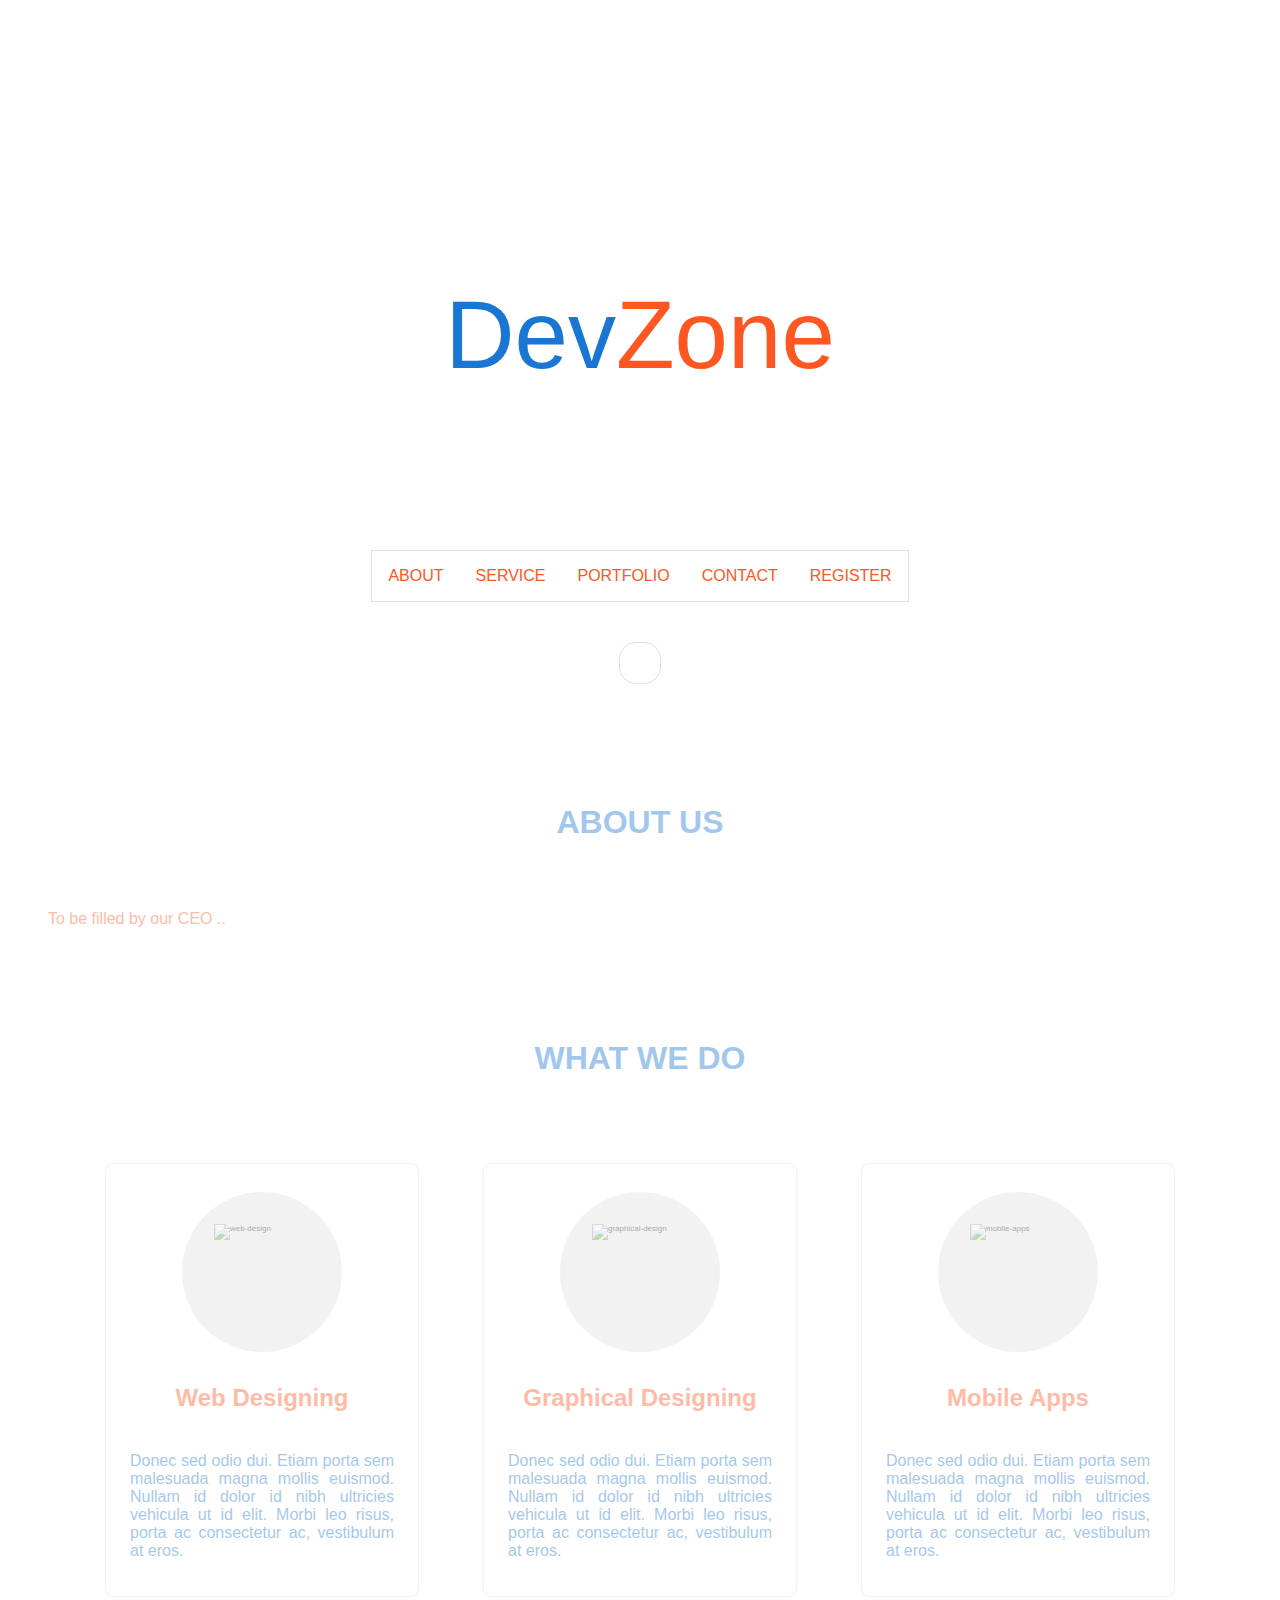
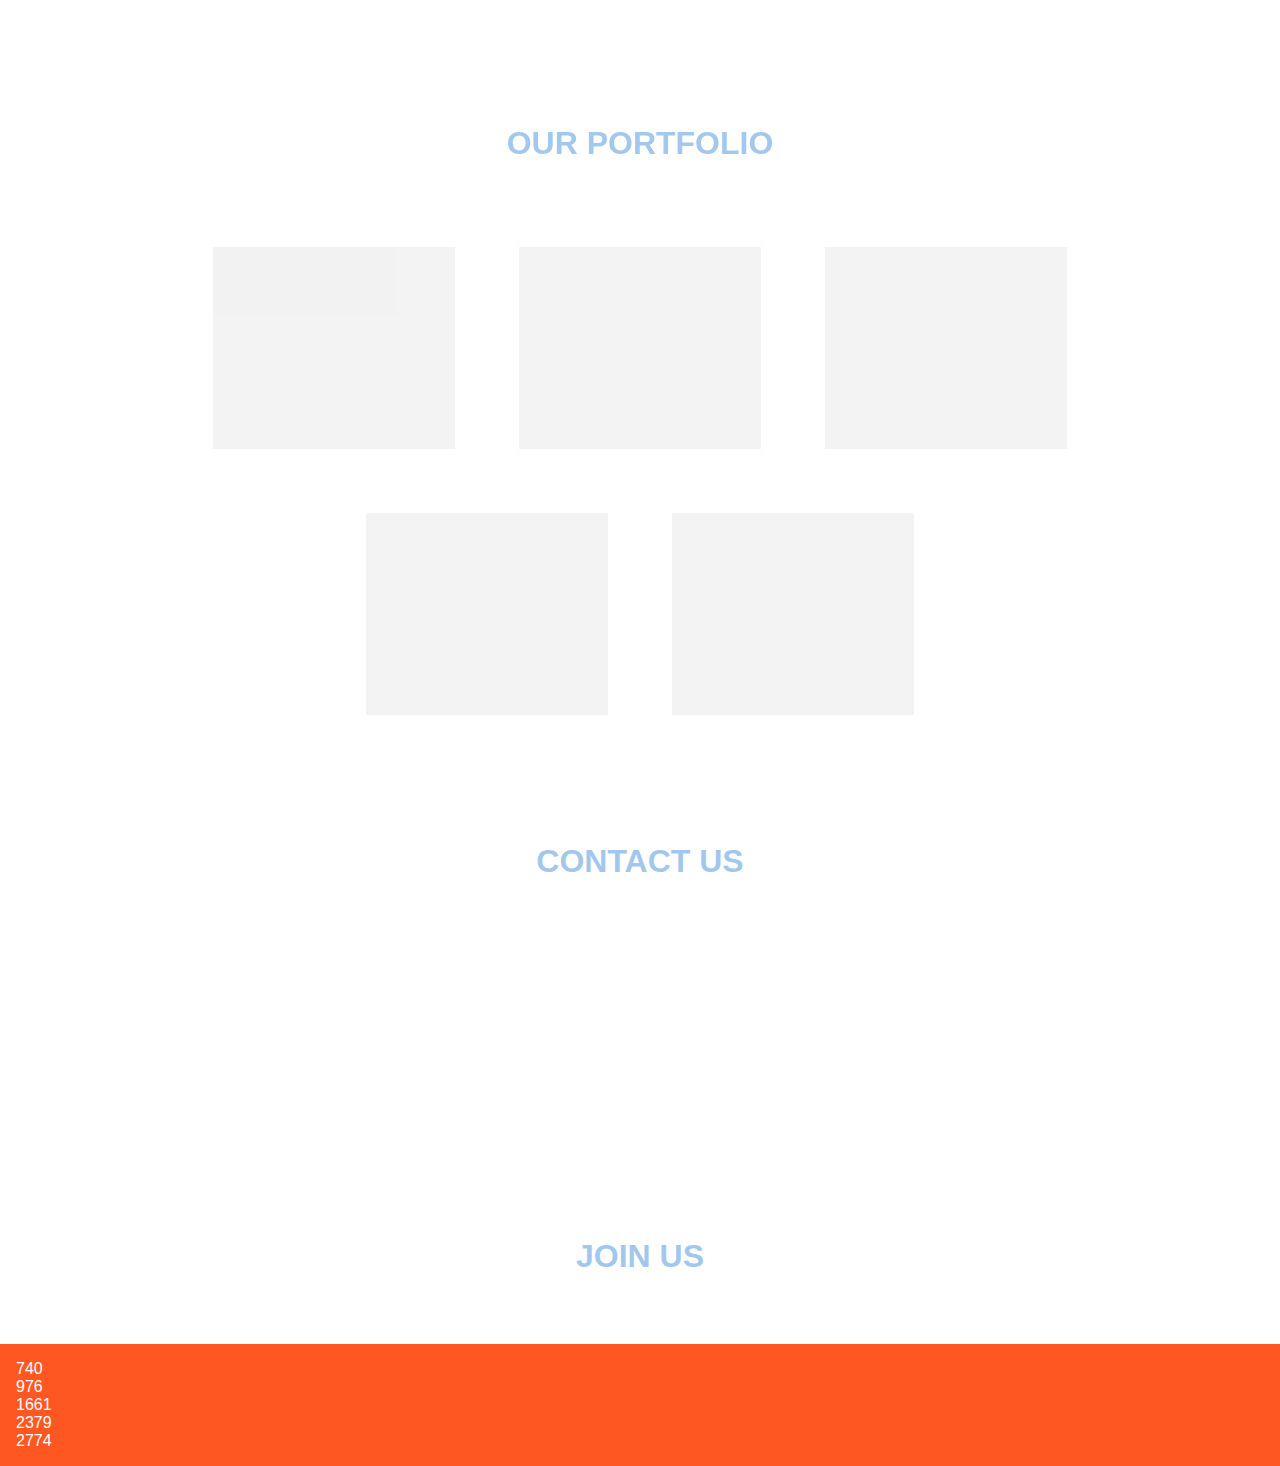
==== index.html @ dec86b26 "updated styles" ====
<!DOCTYPE html>
<html>
    <head>
        <meta charset="utf-8">
        <title>Devzone</title>
        <meta content="IE=edge,chrome=1" http-equiv="X-UA-Compatible">
        <meta name="robots" content="index, follow">
        <meta name="url" content="http://www.devzone.in/">
        <meta name="author" content="Devzone Team">
        <meta name="description" content="Devzone is a team of young creative developers, building software products like web applications, native device applications and services.">
        <meta name="keywords" content="devzone dev zone dev-zone startup kluniversity klu students devzoneofficial apps app development webapps webapplication website designers design webdesign">
        <meta name="viewport" content="width=device-width, height=device-height, initial-scale=1.0, maximum-scale=1.0, user-scalable=no">
        <script src="assets/jquery-1.12.1.min.js"></script>
        <link rel="stylesheet" type="text/css" href="assets/style.css">
        <script type="text/javascript" src="assets/script.js"></script>
    </head>
    <body>
        
        <!-- container - start -->
        <div class="container">
            
            <!-- header - start -->
            <header>
                <a class="logo" href="index.html"></a>
                <div class="name">Dev<span>Zone</span></div>
                <div class="menu" id="menu">
                    <a id="aboutButton">ABOUT</a>
                    <a id="serviceButton">SERVICE</a>
                    <a id="portfolioButton">PORTFOLIO</a>
                    <a id="contactButton">CONTACT</a>
                    <a id="registerButton">REGISTER</a>
                </div>
                <div class="down"></div>
            </header>
            <!-- header - end -->
            
            <!-- section - start -->
            <section>
                <div class="content" id="about">
                    <h1>ABOUT US</h1>
                    <p>
                        To be filled by our CEO .. 
                    </p>
                </div>
                <div class="content" id="service">
                    <h1>WHAT WE DO</h1>
                    <div class="card-wrap">
                        <div class="card">
                            <div><img src="assets/images/computer.svg" alt="web-design"></div>
                            <h2>Web Designing</h2>
                            <p>Donec sed odio dui. Etiam porta sem malesuada magna mollis euismod. Nullam id dolor id nibh ultricies vehicula ut id elit. Morbi leo risus, porta ac consectetur ac, vestibulum at eros.</p>
                        </div>
                        <div class="card">
                            <div><img src="assets/images/art.svg" alt="graphical-design"></div>
                            <h2>Graphical Designing</h2>
                            <p>Donec sed odio dui. Etiam porta sem malesuada magna mollis euismod. Nullam id dolor id nibh ultricies vehicula ut id elit. Morbi leo risus, porta ac consectetur ac, vestibulum at eros.</p>
                        </div>
                        <div class="card">
                            <div><img src="assets/images/technology.svg" alt="mobile-apps"></div>
                            <h2>Mobile Apps</h2>
                            <p>Donec sed odio dui. Etiam porta sem malesuada magna mollis euismod. Nullam id dolor id nibh ultricies vehicula ut id elit. Morbi leo risus, porta ac consectetur ac, vestibulum at eros.</p>
                        </div>
                    </div>
                </div>
                <div class="content" id="portfolio">
                    <h1>OUR PORTFOLIO</h1>
                    <div class="card-wrap">
                        <div class="hover-card" style="background-image:url(assets/images/6.jpg)">
                            <div>
                                <h2>Samyak</h2>
                                <p>Webpage for National level Tech</p>
                            </div>
                        </div>
                        <div class="hover-card" style="background-image:url(assets/images/6.jpg)">
                            <div>
                                <h2>Samyak</h2>
                                <p>Webpage for National level Tech</p>
                            </div>
                        </div>
                        <div class="hover-card" style="background-image:url(assets/images/6.jpg)">
                            <div>
                                <h2>Samyak</h2>
                                <p>Webpage for National level Tech</p>
                            </div>
                        </div>
                        <div class="hover-card" style="background-image:url(assets/images/6.jpg)">
                            <div>
                                <h2>Samyak</h2>
                                <p>Webpage for National level Tech</p>
                            </div>
                        </div>
                        <div class="hover-card" style="background-image:url(assets/images/6.jpg)">
                            <div>
                                <h2>Samyak</h2>
                                <p>Webpage for National level Tech</p>
                            </div>
                        </div>
                        
                    </div>
                </div>
                <div class="content" id="contact">
                    <h1>CONTACT US</h1>
                    <p></p>
                    <div class="social">
                        <a href="https://www.facebook.com/" style="background-image:url(assets/images/facebook.svg)"></a>
                        <a href="https://plus.google.com/" style="background-image:url(assets/images/gplus.svg)"></a>
                        <a href="https://www.twitter.com/" style="background-image:url(assets/images/twitter.svg)"></a>
                        <a href="https://www.linkedin.com/" style="background-image:url(assets/images/linkedin.svg)"></a>
                    </div>
                </div>
                <div class="content" id="register">
                    <h1>JOIN US</h1>
                </div>
            </section>
            <!-- section - end -->
            
            <!-- footer - start -->
            <footer>
                &copy; Devzone 2016.
            </footer>
            <!-- footer - end -->
            
        </div>
        <!-- container - end -->
        <script>
            init();
        </script>
    </body>
</html>
---- assets/style.css ----
/* Main Style */


@font-face {
    font-family: 'MuseoSans';
    src: url('fonts/museosans_300-webfont.eot');
    src: url('fonts/museosans_300-webfont.eot?#iefix') format('embedded-opentype'),
         url('fonts/museosans_300-webfont.woff') format('woff'),
         url('fonts/museosans_300-webfont.ttf') format('truetype'),
         url('fonts/museosans_300-webfont.svg#MuseoSans300Regular') format('svg');
    font-weight: normal;
    font-style: normal;
}
@font-face {
    font-family: 'MuseoSans';
    src: url('fonts/museosans_500-webfont.eot');
    src: url('fonts/museosans_500-webfont.eot?#iefix') format('embedded-opentype'),
         url('fonts/museosans_500-webfont.woff') format('woff'),
         url('fonts/museosans_500-webfont.ttf') format('truetype'),
         url('fonts/museosans_500-webfont.svg#museo_sans500') format('svg');
    font-weight: bold;
    font-style: normal;
}

@font-face {
    font-family: 'MuseoSans_Thin';
    src: url('fonts/museosans_100-webfont.eot');
    src: url('fonts/museosans_100-webfont.eot?#iefix') format('embedded-opentype'),
         url('fonts/museosans_100-webfont.woff') format('woff'),
         url('fonts/museosans_100-webfont.ttf') format('truetype'),
         url('fonts/museosans_100-webfont.svg#MuseoSans100') format('svg');
    font-weight: normal;
    font-style: normal;
}


/* Root Element - Start */
html{
    font-size: 8px;
}

/* Body - Start */
body{
    font-family: 'MuseoSans', sans-serif;
    color: #212121;
    background-color: #FFFFFF;
    box-sizing: border-box;
    margin: 0px;
    padding: 0px;
    border: 0px;
}

/* Container - Start */
.container{
    display: flex;
    flex-direction: column;
}

/** Header - Start **/
header{
    display: flex;
    flex-direction: column;
    background-image: url(images/header-bg-1.jpg);
    background-position: center top;
    background-repeat: no-repeat;
    background-size: cover;
}
.logo{
    margin-right: auto;
    background-position: center;
    background-size: contain;
    background-repeat: no-repeat;
    background-image: url(images/logo.png);
    height: 20rem;
    width: 30rem;
    margin-left: 5rem;
    margin-top: 5rem;
}
@keyframes view{
    from{opacity:0.3}
    to{opacity:1}
}
.name{
    color: #1976D2;
    font-size: 12rem;
    font-weight: normal;
    margin: 8rem auto;
    padding: 2rem;
    animation: view 3s;
}
.name span{
    color: #FF5722;
}
.menu{
    display: inline-flex;
    margin: auto;
    margin-top: 10rem;
    border: 1px solid #E0E0E0;
    justify-content: space-between;
    background-color: #FFF;
    z-index: 5;
}
.menu a{
    color: #FF5722;
    font-size: 2rem;
    font-weight: normal;
    padding: 2rem;
    text-decoration: none;
    text-align: center;
    cursor: pointer;
    transition: background-color 0.5s;
}
.menu a:visited{
    color: #FF5722;
}
.menu a:hover{
    background-color: #E0E0E0;
}
.down{
    margin: 5rem auto;
    border: 1px solid #E0E0E0;
    border-radius: 40%;
    width: 5rem;
    height: 5rem;
    background-image: url(images/down-arrow.svg);
    background-repeat: no-repeat;
    background-position: center;
    background-size: 60%;
    transition: background-color 0.5s;
}
.down:hover{
    background-color: #E0E0E0;
}
/** Header - End **/

/** Section - Start **/
section{
    display: flex;
    flex-direction: column;
    padding: 2rem;
}
.content{
    display: flex;
    flex-direction: column;
    padding: 2rem;
    opacity: 0.4;
}
.content h1{
    font-size: 4rem;
    color: #1976D2;
    text-align: center;
    padding: 2rem;
    margin-top: 4rem;
}
.content p{
    font-size: 2rem;
    color: #FF5722;
    text-align: justify;
    padding: 2rem;
}
.card-wrap{
    display: flex;
    flex-wrap: wrap;
    align-items: center;
    justify-content: center;
    padding: 2rem;    
}
.card{
    display: flex;
    flex-direction: column;
    justify-content: center;
    width: 35rem;
    min-width: 35rem;
    min-height: 50rem;
    margin: 4rem;
    padding: 2rem;
    border-radius: 1rem;
    border: 1px solid #E0E0E0;
    transition: background-color 0.5s;
}
.card:hover{
    background-color: #E0E0E0;
}
.card div{
    display: flex;
    margin: auto;
    padding: 2rem;
    background-color: #E0E0E0;
    border-radius: 50%;
}
.card div img{
    height: 12rem;
    width: 12rem;
    padding: 2rem;
    margin: auto;
}
.card h2{
    font-size: 3rem;
    color: #FF5722;
    padding: 1rem;
    margin: auto;
}
.card p{
    font-size: 2rem;
    color: #1976D2;
    margin: auto;
    padding: 1rem;
    text-align: justify;
}

.hover-card{
    display: flex;
    width: 30rem;
    min-width: 30rem;
    height: 25rem;
    margin: 4rem;
    background-color: #E0E0E0;
    background-position: center;
    background-repeat: no-repeat;
    background-size: cover;
    border: 1px solid #E0E0E0;
}
.hover-card div{
    display: flex;
    flex-direction: column;
    align-items: center;
    justify-content: center;
    opacity: 0;
    cursor: pointer;
    background-color: #E0E0E0;
    transition: opacity 0.5s;
}
.hover-card div:hover{
    opacity: 1;
}
.hover-card div h2{
    font-size: 3rem;
    text-align: center;
    color: #FF5722;
}
.hover-card div p{
    font-size: 2rem;
    text-align: justify;
    color: #1976D2;
}
.social{
    display: flex;
    flex-wrap: wrap;
    padding: 2rem;
    align-items: center;
    justify-content: center;
}
.social a{
    width: 10rem;
    height: 10rem;
    margin: 4rem;
    background-position: center;
    background-repeat: no-repeat;
    background-size: contain;
}

/** Section - End **/

/** Footer - Start **/
footer{
    display: flex;
    padding: 2rem;
    font-size: 2rem;
    background-color: #FF5722;
    color: #FFFFFF;
}
/** Footer - End */

/* Container - End */

/* Body - End */

/* Root Element - End */
/* Media Rules For X-Small Devices */
@media (max-width:300px){
    html{
        font-size: 5px;
    }
    body{
        
    }
    .logo{
        margin: auto;
    }
}
@media (max-width:300px) and (orientation:landscape){
    body{
        
    }
}
/* Media Rules For X-Large Devices */
@media (min-width:2400px){
    html{
        font-size: 12px;
    }
    body{
        
    }
    .logo{
        margin: auto;
    }
}
@media (min-width:2400px) and (orientation:landscape){
    body{
        
    }
}
/* Media Rules For XX-Large Devices */
@media (min-width:2400px) and (min-height:1200px){
    body{
        
    }
}
@media (min-width:2400px) and(min-height:1200px) and (orientation:landscape){
    body{
        
    }
}

/* Local Media Rules */

/* Media Rules For Mobile Devices */
@media (min-width:301px) and (max-width:600px){
    html{
        font-size: 6px;
    }
    body{
        
    }
    .logo{
        margin: auto;
    }
    .name{
        font-size: 8rem;
    }
    .menu{
        flex-direction: column;
    }
}
@media (min-width:301px) and (max-width:600px) and (orientation:landscape){
    body{
        
    }
}
/* Media Rules For Tablet Devices */
@media (min-width:601px) and (max-width:1000px){
    html{
        font-size: 7px;
    }
    body{
        
    }
}
@media (min-width:601px) and (max-width:1000px) and (orientation:landscape){
    body{
        
    }
}
/* Media Rules For Desktop Devices */
@media (min-width:1001px) and (max-width:1400px){
    body{
        
    }
}
/* Media Rules For Large Devices */
@media (min-width:1401px) and (max-width:2400px){
    html{
        font-size: 10px;
    }
    body{
        
    }
    .logo{
        margin: auto;
    }
}
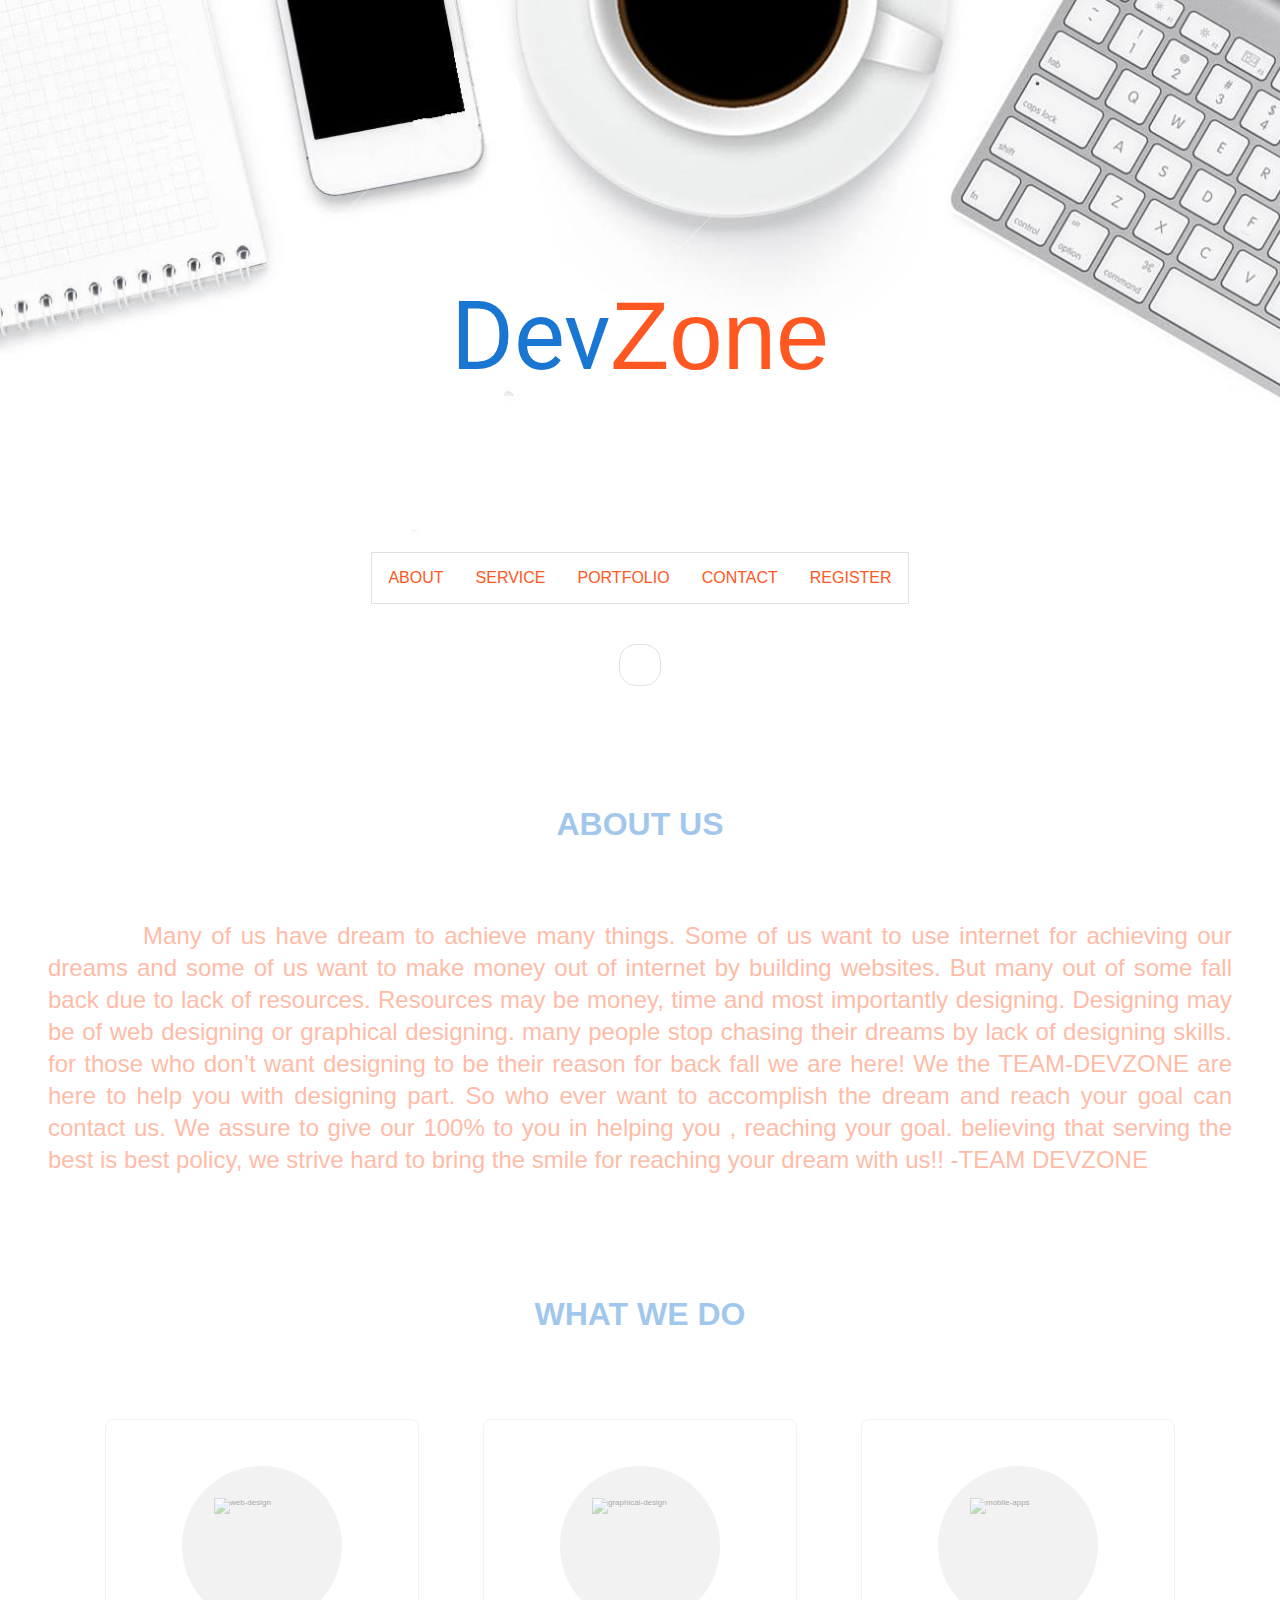
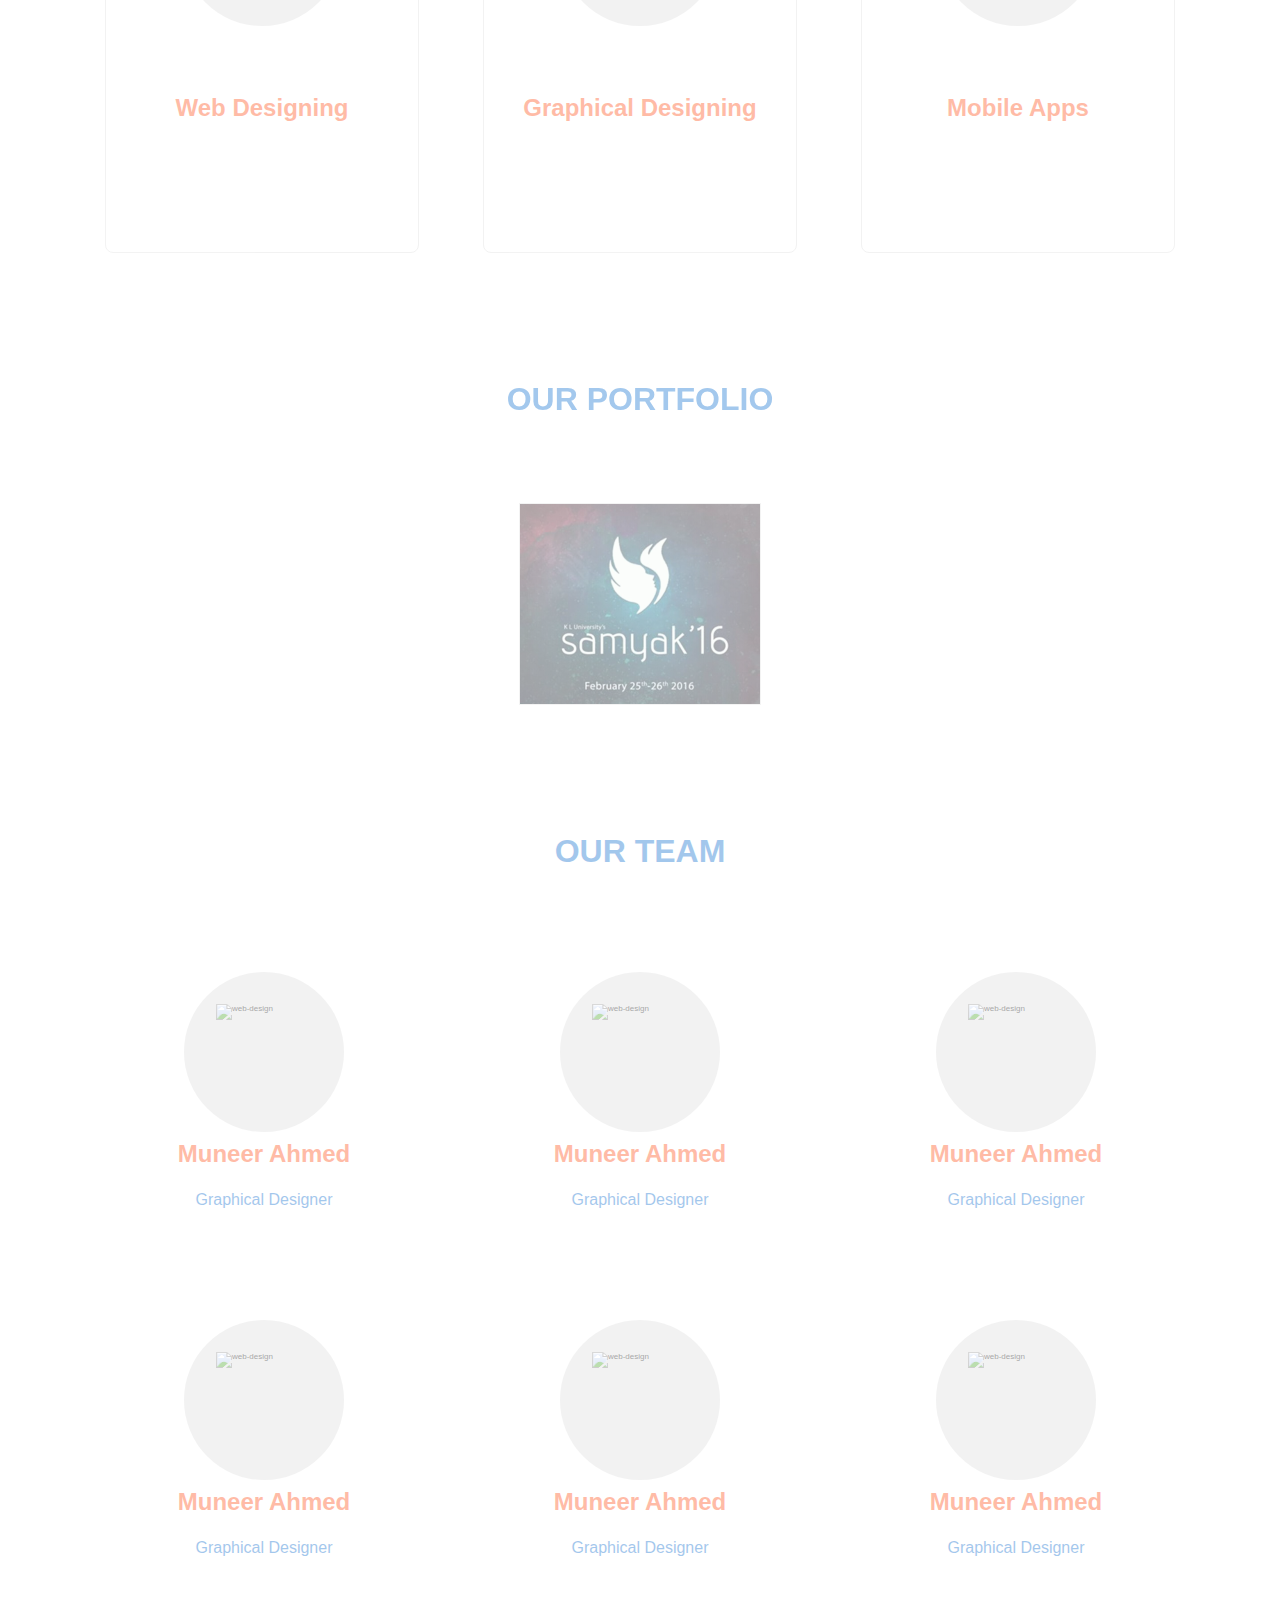
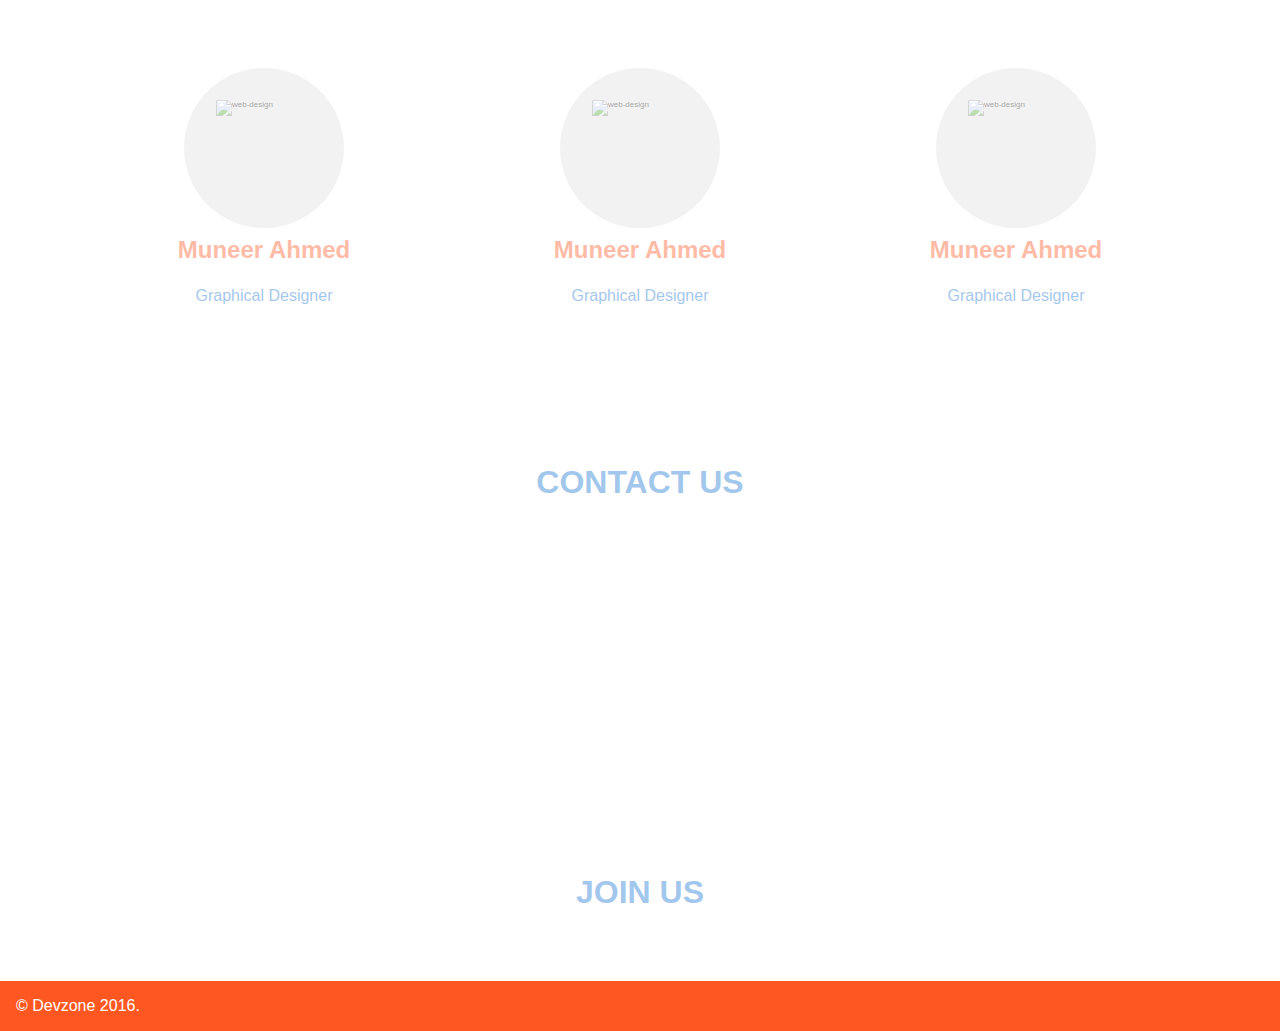
==== commit e7498043: "updated headers" ====
--- a/index.html
+++ b/index.html
@@ -39,7 +39,13 @@
                 <div class="content" id="about">
                     <h1>ABOUT US</h1>
                     <p>
-                        To be filled by our CEO .. 
+                      &nbsp;  &nbsp;  &nbsp;  &nbsp;  &nbsp;  
+Many of us have dream to achieve many things. Some of us want to use internet for achieving our dreams and some of us want to make money out of internet by building websites. But many out of some fall back due to lack of resources. Resources may be money, time and most importantly designing. Designing may be of web designing or graphical designing. 
+many people stop chasing their dreams by lack of designing skills. for those who don’t want designing to be their reason for back fall we are here!
+We the TEAM-DEVZONE are here to help you with designing part. So who ever want to accomplish the dream and reach your goal can contact us. We assure to give our 100% to you in helping you , reaching your goal.
+believing that serving the best is best policy, we strive hard to bring the smile for reaching your dream with us!!
+-TEAM DEVZONE 
+
                     </p>
                 </div>
                 <div class="content" id="service">
@@ -48,54 +54,80 @@
                         <div class="card">
                             <div><img src="assets/images/computer.svg" alt="web-design"></div>
                             <h2>Web Designing</h2>
-                            <p>Donec sed odio dui. Etiam porta sem malesuada magna mollis euismod. Nullam id dolor id nibh ultricies vehicula ut id elit. Morbi leo risus, porta ac consectetur ac, vestibulum at eros.</p>
+                            <p></p>
                         </div>
                         <div class="card">
                             <div><img src="assets/images/art.svg" alt="graphical-design"></div>
                             <h2>Graphical Designing</h2>
-                            <p>Donec sed odio dui. Etiam porta sem malesuada magna mollis euismod. Nullam id dolor id nibh ultricies vehicula ut id elit. Morbi leo risus, porta ac consectetur ac, vestibulum at eros.</p>
+                            <p></p>
                         </div>
                         <div class="card">
                             <div><img src="assets/images/technology.svg" alt="mobile-apps"></div>
                             <h2>Mobile Apps</h2>
-                            <p>Donec sed odio dui. Etiam porta sem malesuada magna mollis euismod. Nullam id dolor id nibh ultricies vehicula ut id elit. Morbi leo risus, porta ac consectetur ac, vestibulum at eros.</p>
+                            <p></p>
                         </div>
                     </div>
                 </div>
                 <div class="content" id="portfolio">
                     <h1>OUR PORTFOLIO</h1>
                     <div class="card-wrap">
-                        <div class="hover-card" style="background-image:url(assets/images/6.jpg)">
+                        <div class="hover-card" style="background-image:url(assets/images/samyak.jpg)">
                             <div>
                                 <h2>Samyak</h2>
-                                <p>Webpage for National level Tech</p>
-                            </div>
-                        </div>
-                        <div class="hover-card" style="background-image:url(assets/images/6.jpg)">
-                            <div>
-                                <h2>Samyak</h2>
-                                <p>Webpage for National level Tech</p>
-                            </div>
-                        </div>
-                        <div class="hover-card" style="background-image:url(assets/images/6.jpg)">
-                            <div>
-                                <h2>Samyak</h2>
-                                <p>Webpage for National level Tech</p>
-                            </div>
-                        </div>
-                        <div class="hover-card" style="background-image:url(assets/images/6.jpg)">
-                            <div>
-                                <h2>Samyak</h2>
-                                <p>Webpage for National level Tech</p>
-                            </div>
-                        </div>
-                        <div class="hover-card" style="background-image:url(assets/images/6.jpg)">
-                            <div>
-                                <h2>Samyak</h2>
-                                <p>Webpage for National level Tech</p>
+                                <p>Webpage for National level Technical Fest at KLUniversity</p>
                             </div>
                         </div>
                         
+                    </div>
+                </div>
+                <div class="content" id="team">
+                    <h1>OUR TEAM</h1>
+                    <div class="card-wrap">
+                        <div class="card circle">
+                            <div><img src="assets/images/computer.svg" alt="web-design"></div>
+                            <h2>Muneer Ahmed</h2>
+                            <p>Graphical Designer</p>
+                        </div>
+                        <div class="card circle">
+                            <div><img src="assets/images/computer.svg" alt="web-design"></div>
+                            <h2>Muneer Ahmed</h2>
+                            <p>Graphical Designer</p>
+                        </div>
+                        <div class="card circle">
+                            <div><img src="assets/images/computer.svg" alt="web-design"></div>
+                            <h2>Muneer Ahmed</h2>
+                            <p>Graphical Designer</p>
+                        </div>
+                        <div class="card circle">
+                            <div><img src="assets/images/computer.svg" alt="web-design"></div>
+                            <h2>Muneer Ahmed</h2>
+                            <p>Graphical Designer</p>
+                        </div>
+                        <div class="card circle">
+                            <div><img src="assets/images/computer.svg" alt="web-design"></div>
+                            <h2>Muneer Ahmed</h2>
+                            <p>Graphical Designer</p>
+                        </div>
+                        <div class="card circle">
+                            <div><img src="assets/images/computer.svg" alt="web-design"></div>
+                            <h2>Muneer Ahmed</h2>
+                            <p>Graphical Designer</p>
+                        </div>
+                        <div class="card circle">
+                            <div><img src="assets/images/computer.svg" alt="web-design"></div>
+                            <h2>Muneer Ahmed</h2>
+                            <p>Graphical Designer</p>
+                        </div>
+                        <div class="card circle">
+                            <div><img src="assets/images/computer.svg" alt="web-design"></div>
+                            <h2>Muneer Ahmed</h2>
+                            <p>Graphical Designer</p>
+                        </div>
+                        <div class="card circle">
+                            <div><img src="assets/images/computer.svg" alt="web-design"></div>
+                            <h2>Muneer Ahmed</h2>
+                            <p>Graphical Designer</p>
+                        </div>
                     </div>
                 </div>
                 <div class="content" id="contact">
--- a/assets/style.css
+++ b/assets/style.css
@@ -1,6 +1,6 @@
 /* Main Style */
 
-
+@import url(https://fonts.googleapis.com/css?family=Roboto);
 @font-face {
     font-family: 'MuseoSans';
     src: url('fonts/museosans_300-webfont.eot');
@@ -84,12 +84,14 @@
     color: #1976D2;
     font-size: 12rem;
     font-weight: normal;
+    font-family: 'Roboto', sans-serif;
     margin: 8rem auto;
     padding: 2rem;
     animation: view 3s;
 }
 .name span{
     color: #FF5722;
+    font-family: 'MuseoSans', sans-serif;
 }
 .menu{
     display: inline-flex;
@@ -153,10 +155,11 @@
     margin-top: 4rem;
 }
 .content p{
-    font-size: 2rem;
+    font-size: 3rem;
     color: #FF5722;
     text-align: justify;
     padding: 2rem;
+    line-height: 4rem;
 }
 .card-wrap{
     display: flex;
@@ -207,6 +210,10 @@
     padding: 1rem;
     text-align: justify;
 }
+.circle{
+    min-height: 30rem;
+    border: none;
+}
 
 .hover-card{
     display: flex;
@@ -240,7 +247,7 @@
 }
 .hover-card div p{
     font-size: 2rem;
-    text-align: justify;
+    text-align: center;
     color: #1976D2;
 }
 .social{
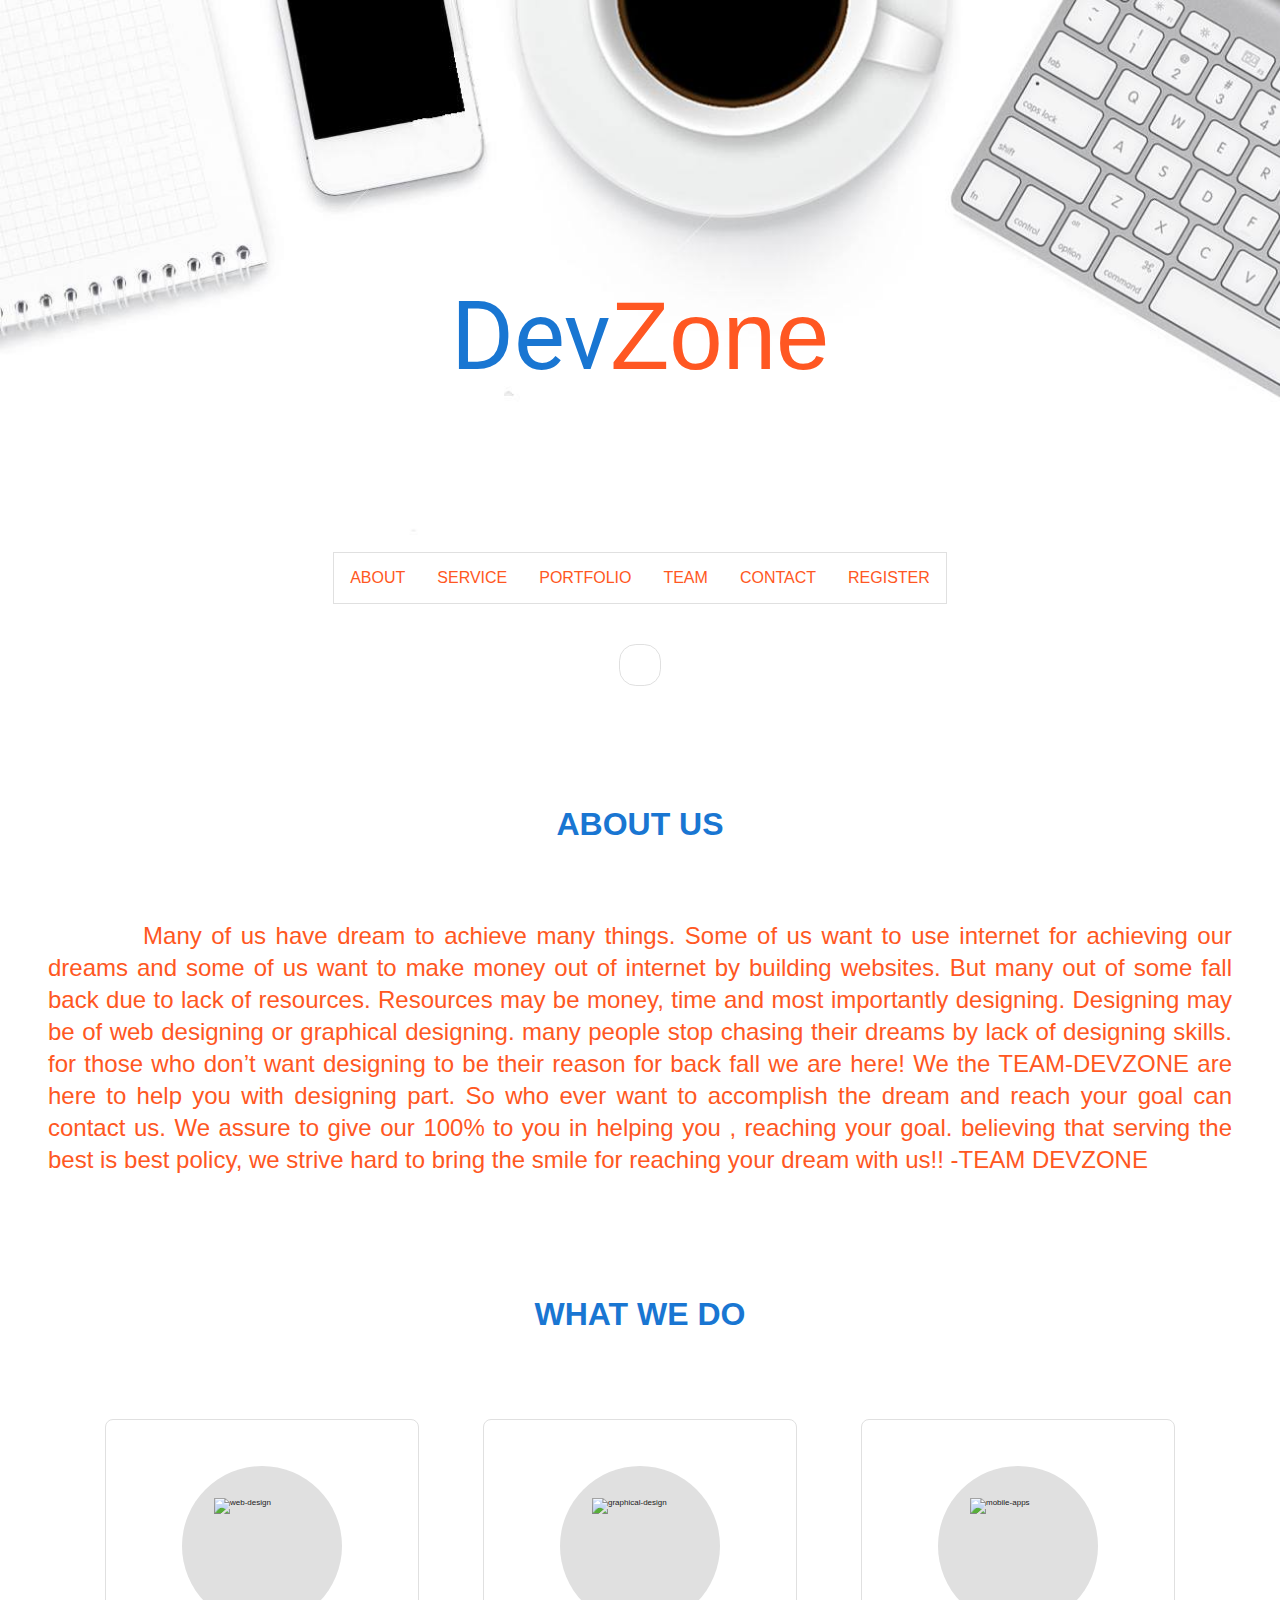
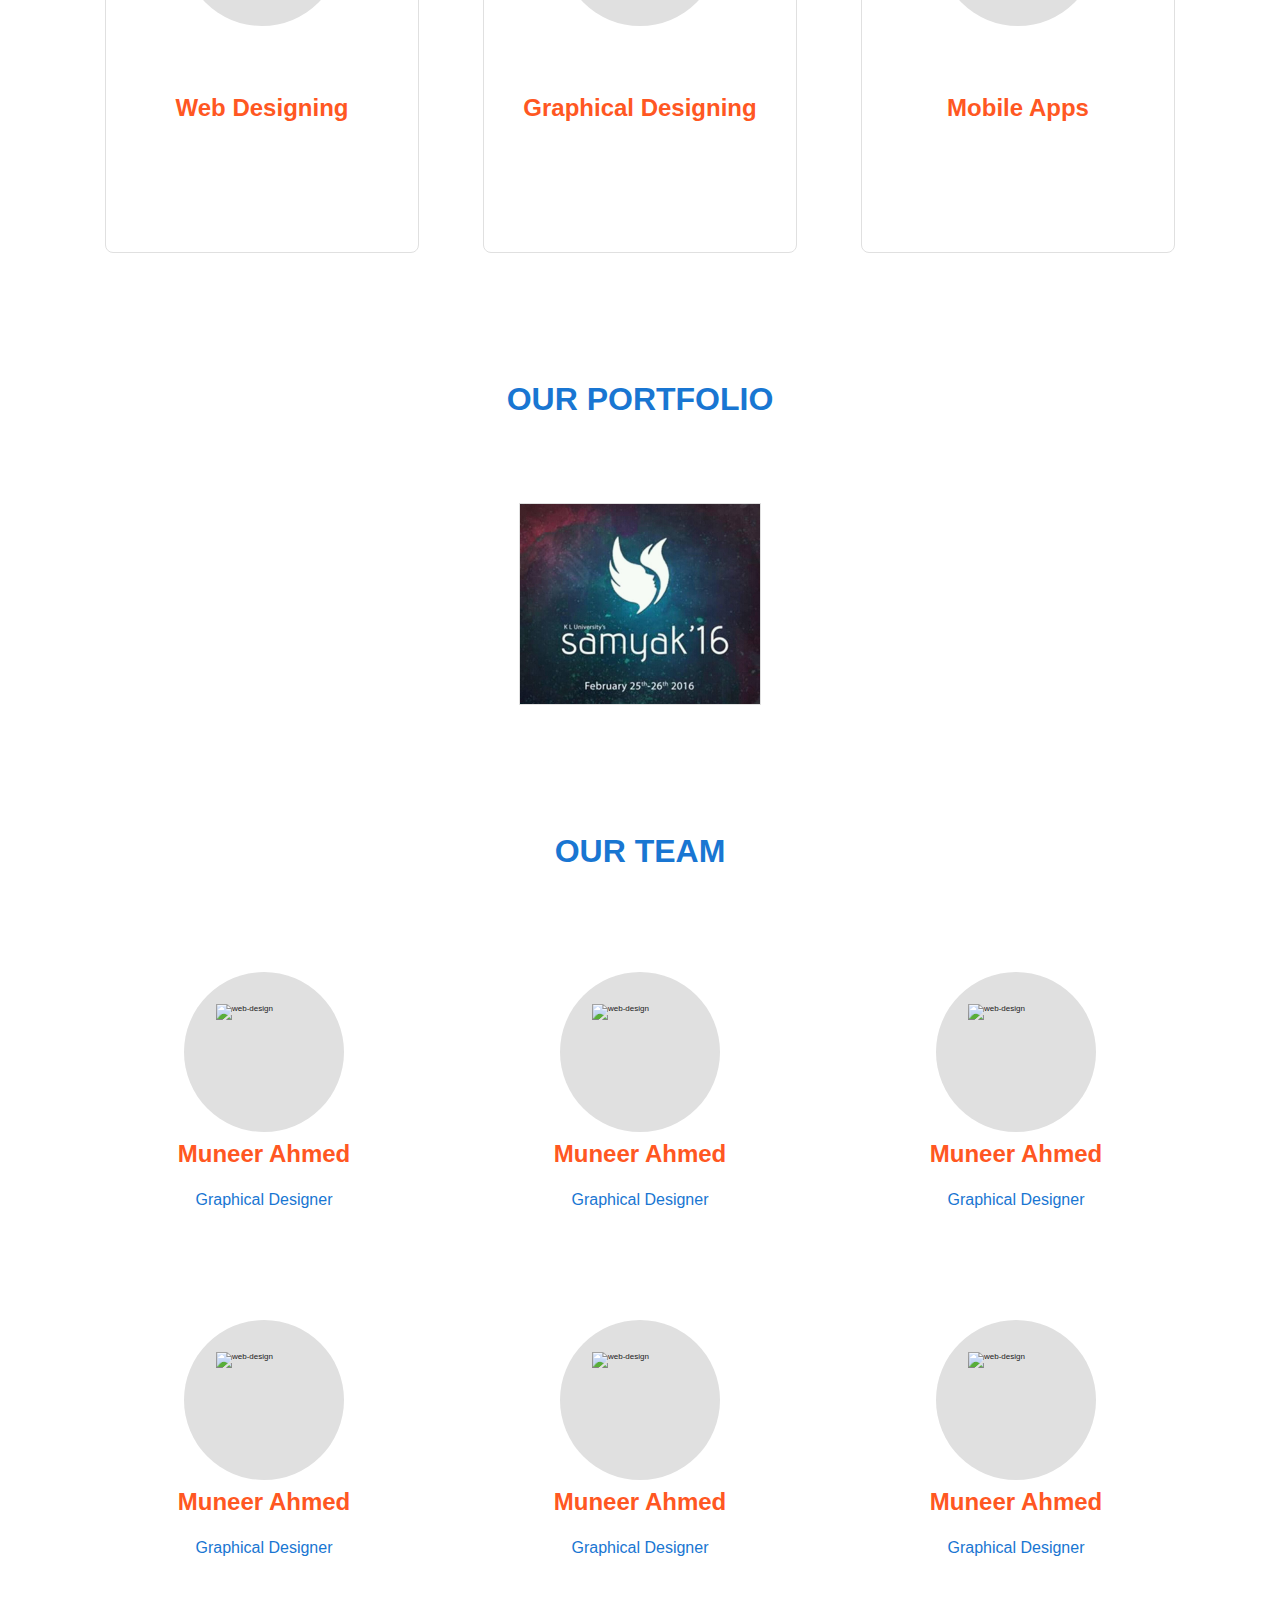
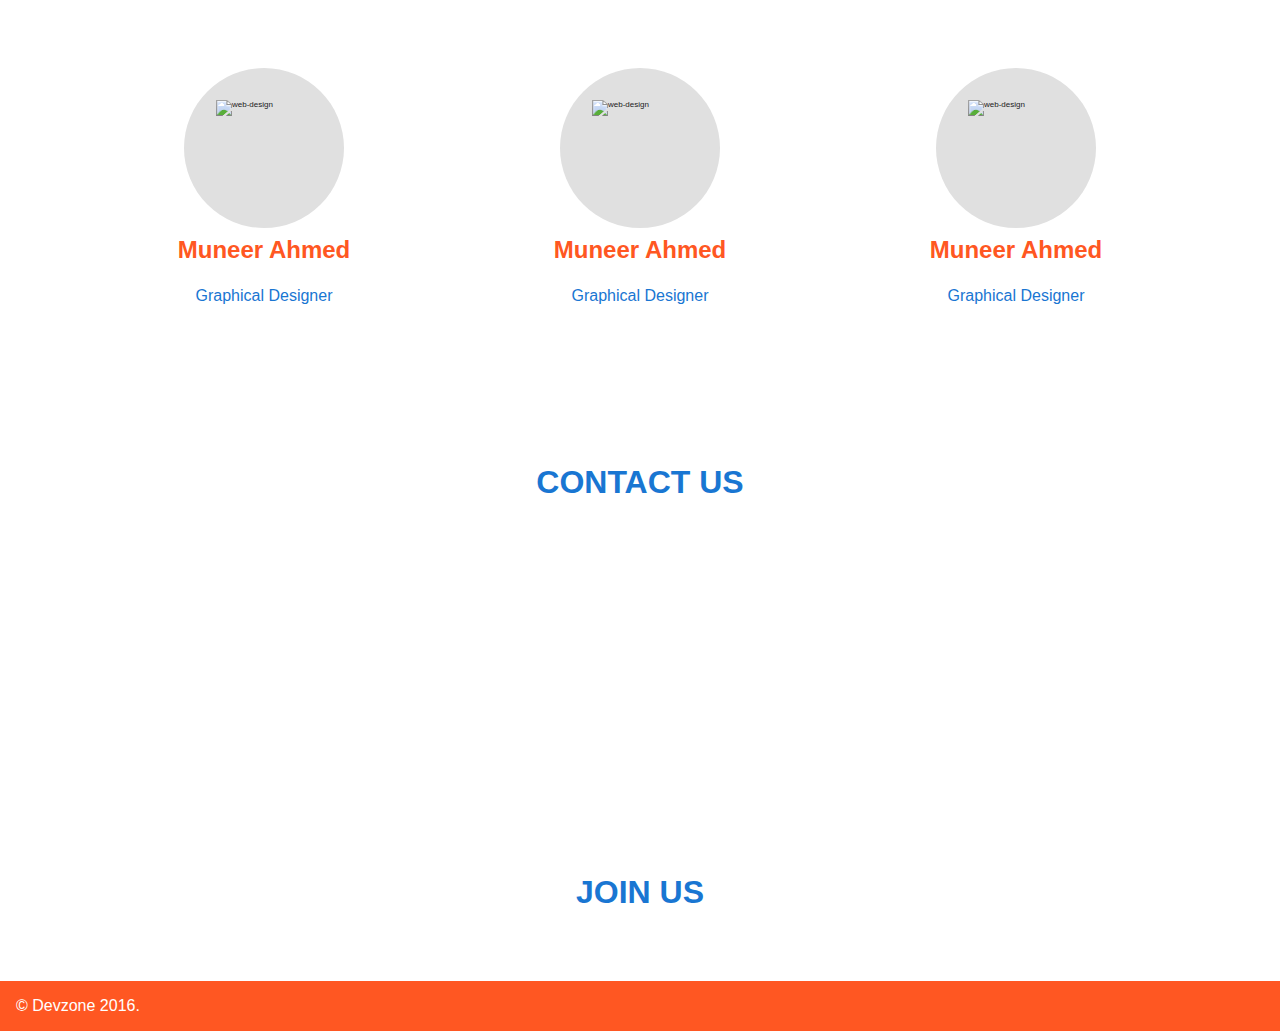
==== commit fb31d854: "style modified" ====
--- a/index.html
+++ b/index.html
@@ -21,14 +21,16 @@
             
             <!-- header - start -->
             <header>
-                <a class="logo" href="index.html"></a>
+                <a class="logo" href="/"></a>
                 <div class="name">Dev<span>Zone</span></div>
+                <div class="opener" id="opener"></div>
                 <div class="menu" id="menu">
-                    <a id="aboutButton">ABOUT</a>
-                    <a id="serviceButton">SERVICE</a>
-                    <a id="portfolioButton">PORTFOLIO</a>
-                    <a id="contactButton">CONTACT</a>
-                    <a id="registerButton">REGISTER</a>
+                    <a href="/#about">ABOUT</a>
+                    <a href="/#service" >SERVICE</a>
+                    <a href="/#portfolio">PORTFOLIO</a>
+                    <a href="/#team">TEAM</a>
+                    <a href="/#contact">CONTACT</a>
+                    <a href="/#register">REGISTER</a>
                 </div>
                 <div class="down"></div>
             </header>
--- a/assets/style.css
+++ b/assets/style.css
@@ -93,8 +93,20 @@
     color: #FF5722;
     font-family: 'MuseoSans', sans-serif;
 }
+.opener{
+    position: fixed;
+    top: 7rem;
+    left: 7rem;
+    height: 5rem;
+    width: 5rem;
+    background-color: #FF5722;
+    border-radius: 1rem;
+    z-index: 6;
+    cursor: pointer;
+}
 .menu{
-    display: inline-flex;
+    display: flex;
+    flex-direction: row;
     margin: auto;
     margin-top: 10rem;
     border: 1px solid #E0E0E0;
@@ -102,6 +114,20 @@
     background-color: #FFF;
     z-index: 5;
 }
+.mobile-menu{
+    display: flex;
+    flex-direction: column;
+    position: fixed;
+    margin: 0;
+    left: 0;
+    top: 0;
+    height: 100%;
+    padding: 2rem;
+    justify-content: center;
+    z-index: 5;
+    border: 1px solid #E0E0E0;
+    background-color: #FFF;
+}
 .menu a{
     color: #FF5722;
     font-size: 2rem;
@@ -116,6 +142,20 @@
     color: #FF5722;
 }
 .menu a:hover{
+    background-color: #E0E0E0;
+}
+.mobile-menu a{
+    color: #FF5722;
+    font-size: 2rem;
+    font-weight: normal;
+    padding: 2rem;
+    text-decoration: none;
+    text-align: center;
+}
+.mobile-menu a:visited{
+    color: #FF5722;
+}
+.mobile-menu a:hover{
     background-color: #E0E0E0;
 }
 .down{
@@ -128,10 +168,12 @@
     background-repeat: no-repeat;
     background-position: center;
     background-size: 60%;
-    transition: background-color 0.5s;
+    transition: background-color 0.5s ,opacity 0.5s;
+    cursor: pointer;
 }
 .down:hover{
     background-color: #E0E0E0;
+    opacity: 0;
 }
 /** Header - End **/
 
@@ -145,7 +187,7 @@
     display: flex;
     flex-direction: column;
     padding: 2rem;
-    opacity: 0.4;
+    opacity: 1;
 }
 .content h1{
     font-size: 4rem;
@@ -294,6 +336,12 @@
     .logo{
         margin: auto;
     }
+    .menu{
+        display: none;
+    }
+    .mobile-menu{
+        
+    }
 }
 @media (max-width:300px) and (orientation:landscape){
     body{
@@ -346,7 +394,10 @@
         font-size: 8rem;
     }
     .menu{
-        flex-direction: column;
+        display: none;
+    }
+    .mobile-menu{
+        
     }
 }
 @media (min-width:301px) and (max-width:600px) and (orientation:landscape){
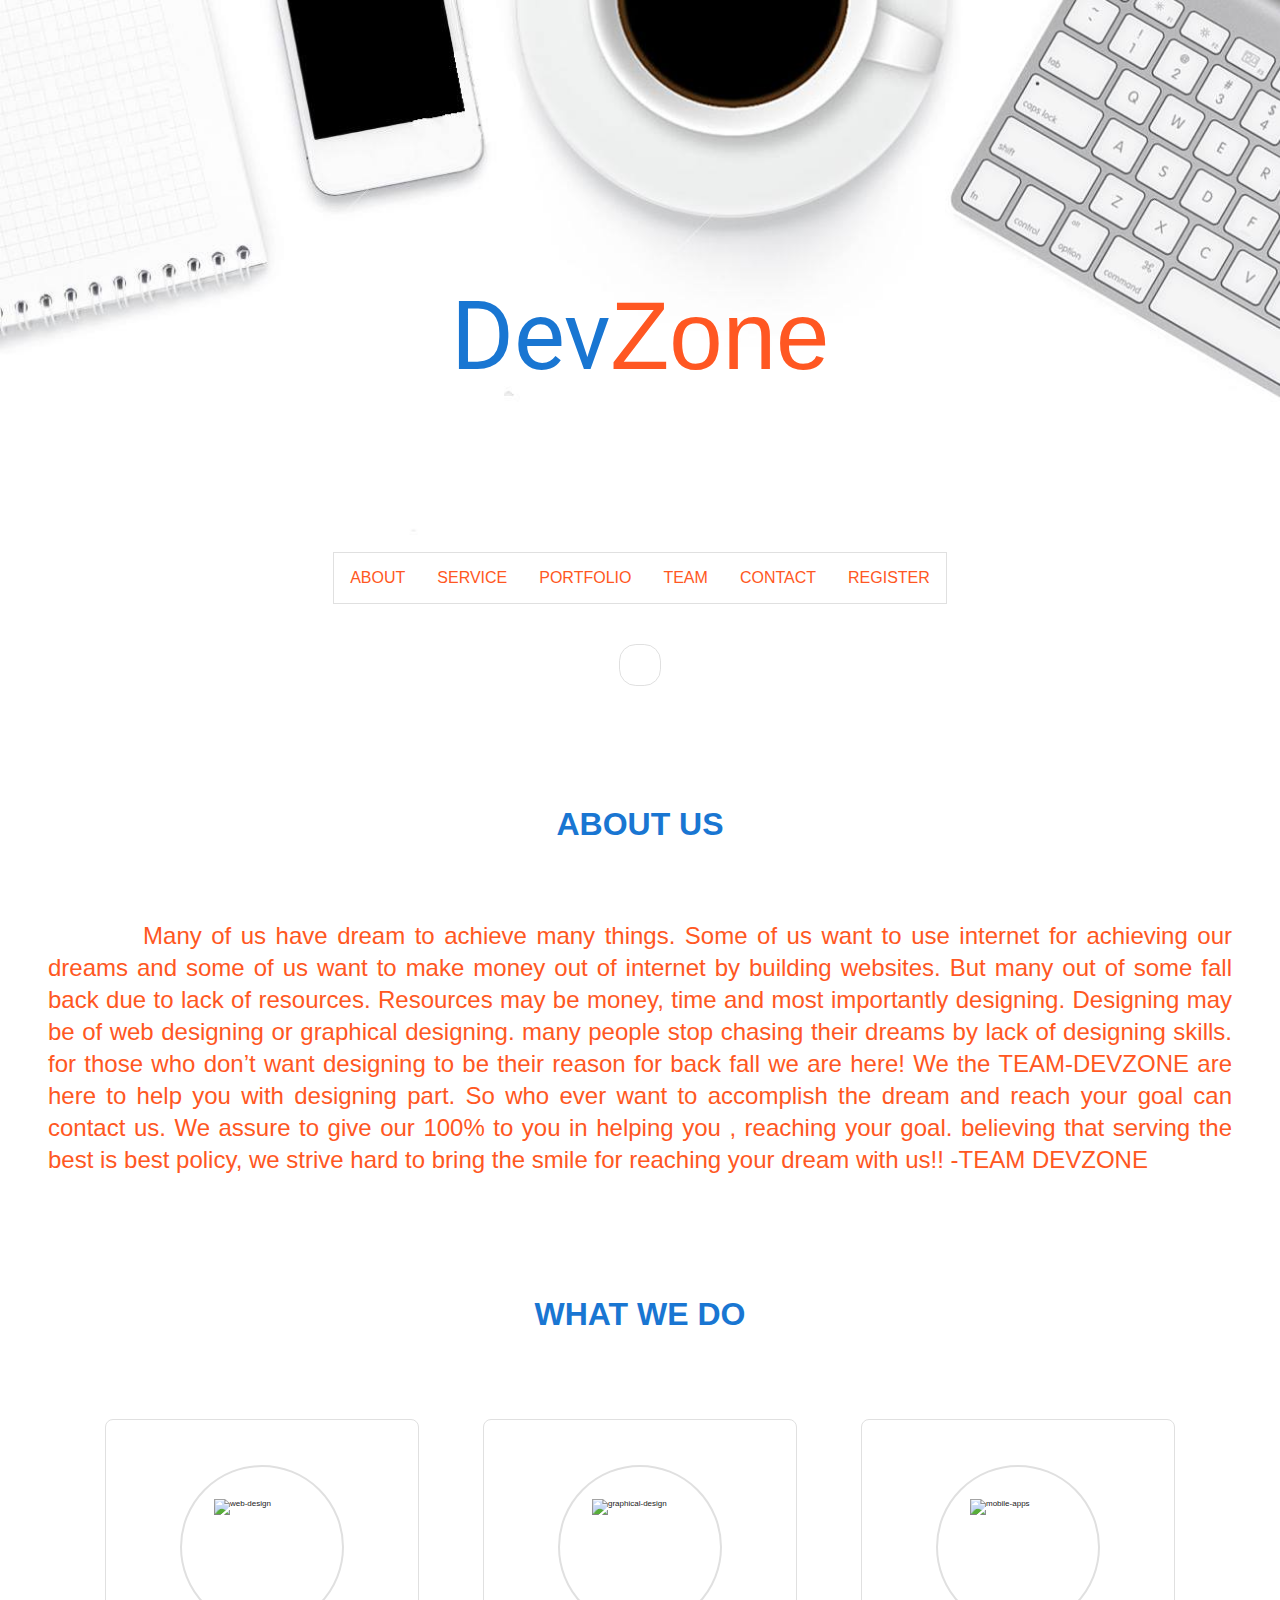
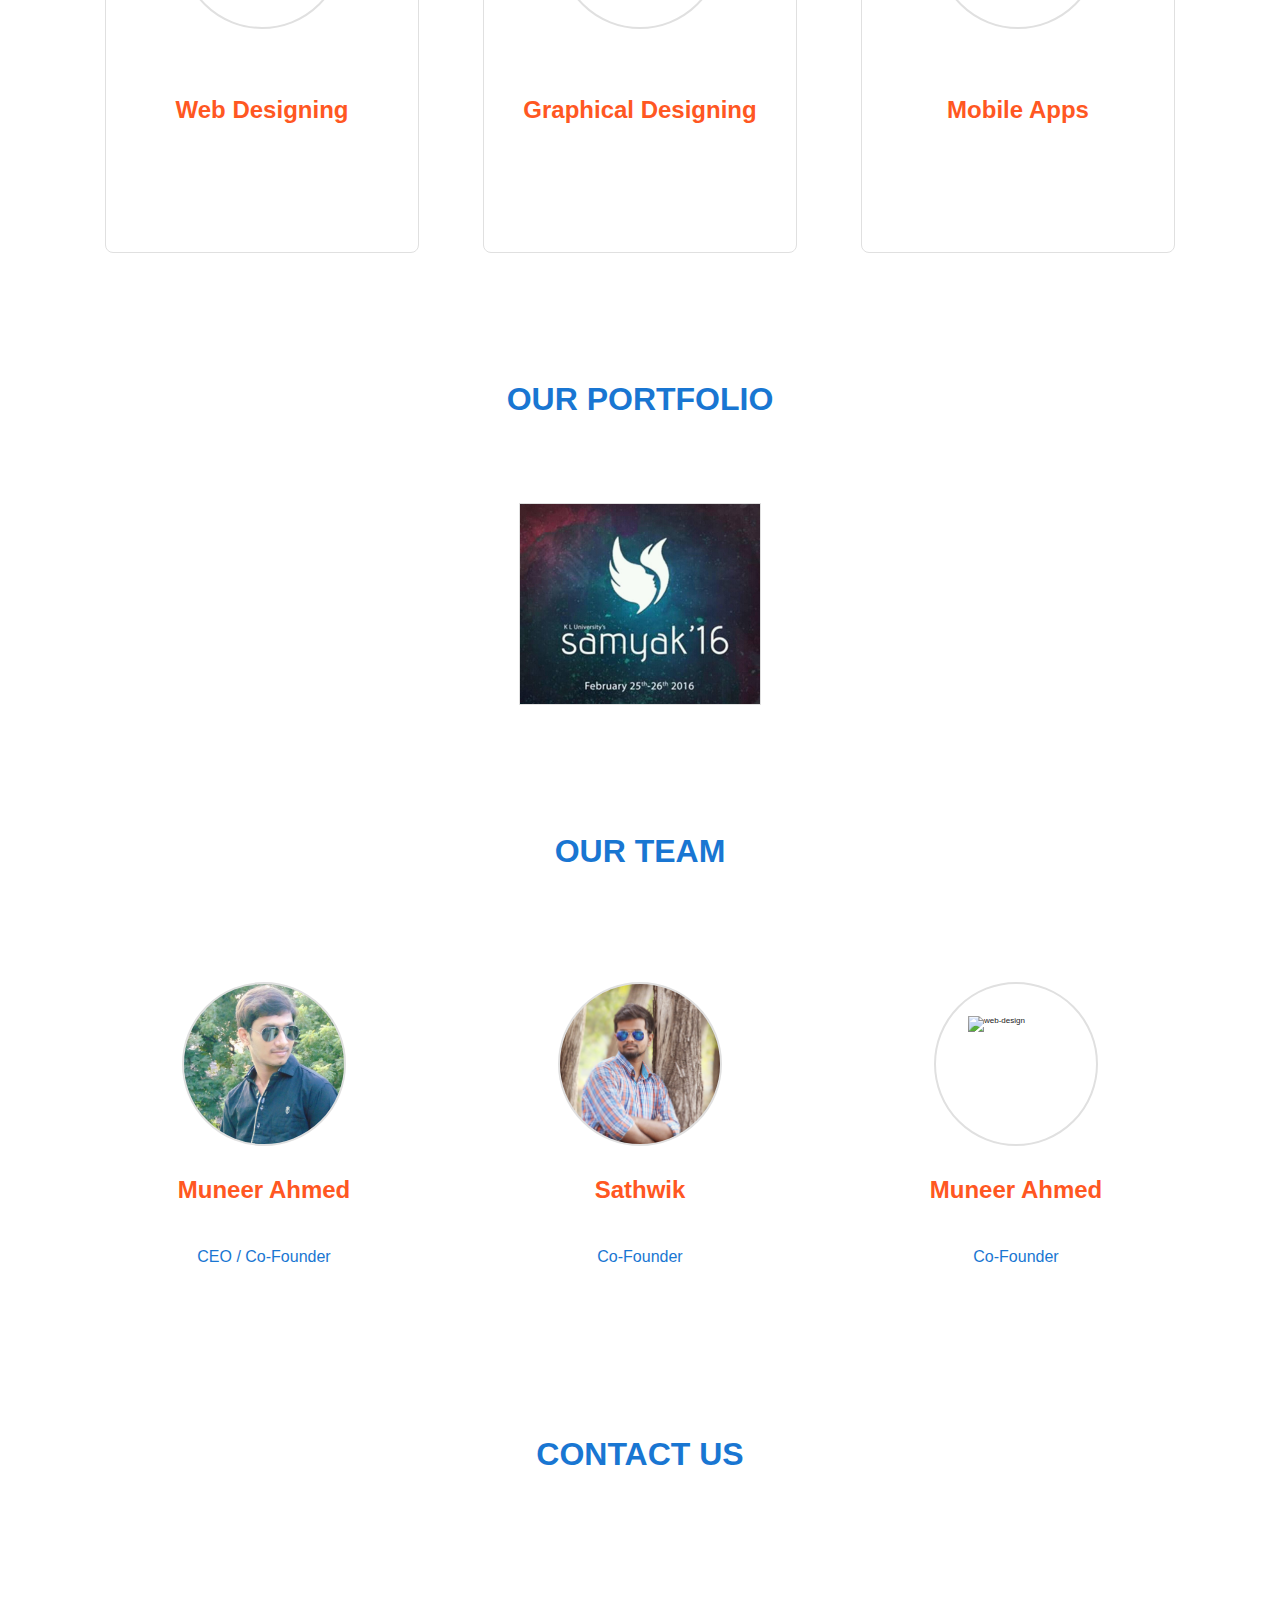
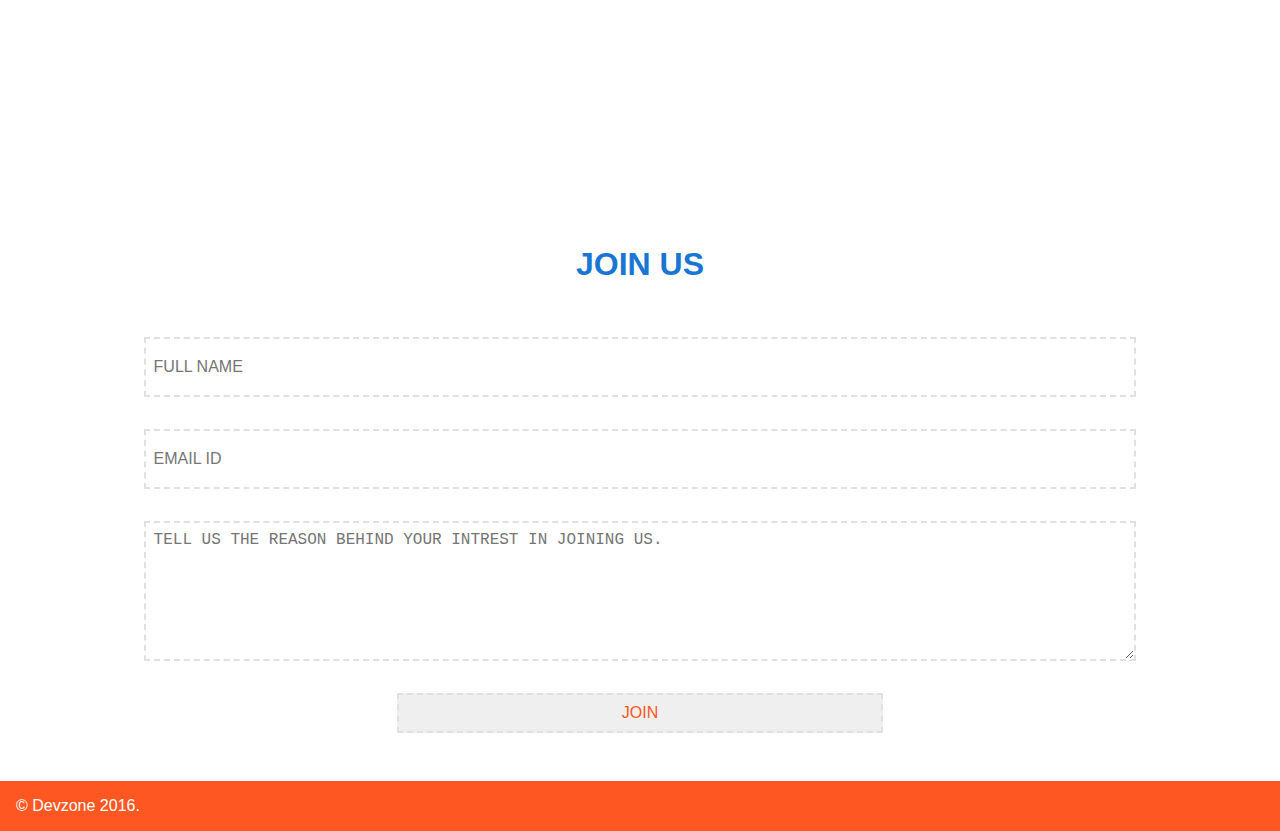
==== commit 23bc0453: "team pic updates" ====
--- a/index.html
+++ b/index.html
@@ -22,13 +22,13 @@
             <!-- header - start -->
             <header>
                 <a class="logo" href="/"></a>
-                <div class="name">Dev<span>Zone</span></div>
+                <a href="/" class="name">Dev<span>Zone</span></a>
                 <div class="opener" id="opener"></div>
                 <div class="menu" id="menu">
                     <a href="/#about">ABOUT</a>
                     <a href="/#service" >SERVICE</a>
                     <a href="/#portfolio">PORTFOLIO</a>
-                    <a href="/#team">TEAM</a>
+                    <a href="/team.html">TEAM</a>
                     <a href="/#contact">CONTACT</a>
                     <a href="/#register">REGISTER</a>
                 </div>
@@ -86,49 +86,19 @@
                     <h1>OUR TEAM</h1>
                     <div class="card-wrap">
                         <div class="card circle">
-                            <div><img src="assets/images/computer.svg" alt="web-design"></div>
+                            <div style="background-image: url(assets/images/muneer.JPG)"></div>
                             <h2>Muneer Ahmed</h2>
-                            <p>Graphical Designer</p>
+                            <p>CEO / Co-Founder</p>
+                        </div>
+                        <div class="card circle">
+                            <div style="background-image: url(assets/images/sathwik.jpg)"></div>
+                            <h2>Sathwik</h2>
+                            <p>Co-Founder</p>
                         </div>
                         <div class="card circle">
                             <div><img src="assets/images/computer.svg" alt="web-design"></div>
                             <h2>Muneer Ahmed</h2>
-                            <p>Graphical Designer</p>
-                        </div>
-                        <div class="card circle">
-                            <div><img src="assets/images/computer.svg" alt="web-design"></div>
-                            <h2>Muneer Ahmed</h2>
-                            <p>Graphical Designer</p>
-                        </div>
-                        <div class="card circle">
-                            <div><img src="assets/images/computer.svg" alt="web-design"></div>
-                            <h2>Muneer Ahmed</h2>
-                            <p>Graphical Designer</p>
-                        </div>
-                        <div class="card circle">
-                            <div><img src="assets/images/computer.svg" alt="web-design"></div>
-                            <h2>Muneer Ahmed</h2>
-                            <p>Graphical Designer</p>
-                        </div>
-                        <div class="card circle">
-                            <div><img src="assets/images/computer.svg" alt="web-design"></div>
-                            <h2>Muneer Ahmed</h2>
-                            <p>Graphical Designer</p>
-                        </div>
-                        <div class="card circle">
-                            <div><img src="assets/images/computer.svg" alt="web-design"></div>
-                            <h2>Muneer Ahmed</h2>
-                            <p>Graphical Designer</p>
-                        </div>
-                        <div class="card circle">
-                            <div><img src="assets/images/computer.svg" alt="web-design"></div>
-                            <h2>Muneer Ahmed</h2>
-                            <p>Graphical Designer</p>
-                        </div>
-                        <div class="card circle">
-                            <div><img src="assets/images/computer.svg" alt="web-design"></div>
-                            <h2>Muneer Ahmed</h2>
-                            <p>Graphical Designer</p>
+                            <p>Co-Founder</p>
                         </div>
                     </div>
                 </div>
@@ -144,6 +114,12 @@
                 </div>
                 <div class="content" id="register">
                     <h1>JOIN US</h1>
+                    <form class="join-form">
+                        <input type="text" name="fullname" placeholder="FULL NAME"/>
+                        <input type="email" name="emailid" placeholder="EMAIL ID"/>
+                        <textarea type="text" name="aboutjoin" placeholder="TELL US THE REASON BEHIND YOUR INTREST IN JOINING US."></textarea>
+                        <input type="submit" name="submit" value="JOIN" />
+                    </form>
                 </div>
             </section>
             <!-- section - end -->
--- a/assets/style.css
+++ b/assets/style.css
@@ -88,6 +88,10 @@
     margin: 8rem auto;
     padding: 2rem;
     animation: view 3s;
+    text-decoration: none;
+}
+a.name:visited{
+    color: #1976D2;
 }
 .name span{
     color: #FF5722;
@@ -99,10 +103,11 @@
     left: 7rem;
     height: 5rem;
     width: 5rem;
-    background-color: #FF5722;
     border-radius: 1rem;
     z-index: 6;
     cursor: pointer;
+    background-image: url(images/three.svg);
+    background-size: contain;
 }
 .menu{
     display: flex;
@@ -230,8 +235,13 @@
     display: flex;
     margin: auto;
     padding: 2rem;
-    background-color: #E0E0E0;
+    border: 2px solid #E0E0E0;
+    background-color: #FFFFFF;
     border-radius: 50%;
+    background-size: cover;
+    background-position: center;
+    height: 16rem;
+    width: 16rem;
 }
 .card div img{
     height: 12rem;
@@ -253,7 +263,7 @@
     text-align: justify;
 }
 .circle{
-    min-height: 30rem;
+    min-height: 40rem;
     border: none;
 }
 
@@ -308,6 +318,27 @@
     background-size: contain;
 }
 
+.join-form{
+    display: flex;
+    flex-direction: column;
+    justify-content: center;
+    align-items: center;
+}
+.join-form input , textarea{
+    font-size: 2rem;
+    padding: 1rem;
+    height: 5rem;
+    width: 80%;
+    margin: 2rem;
+    border: 2px dashed #E0E0E0;
+}
+.join-form textarea{
+    height: 15rem;
+}
+.join-form input[type=submit]{
+    width: 40%;
+    color: #FF5722;
+}
 /** Section - End **/
 
 /** Footer - Start **/
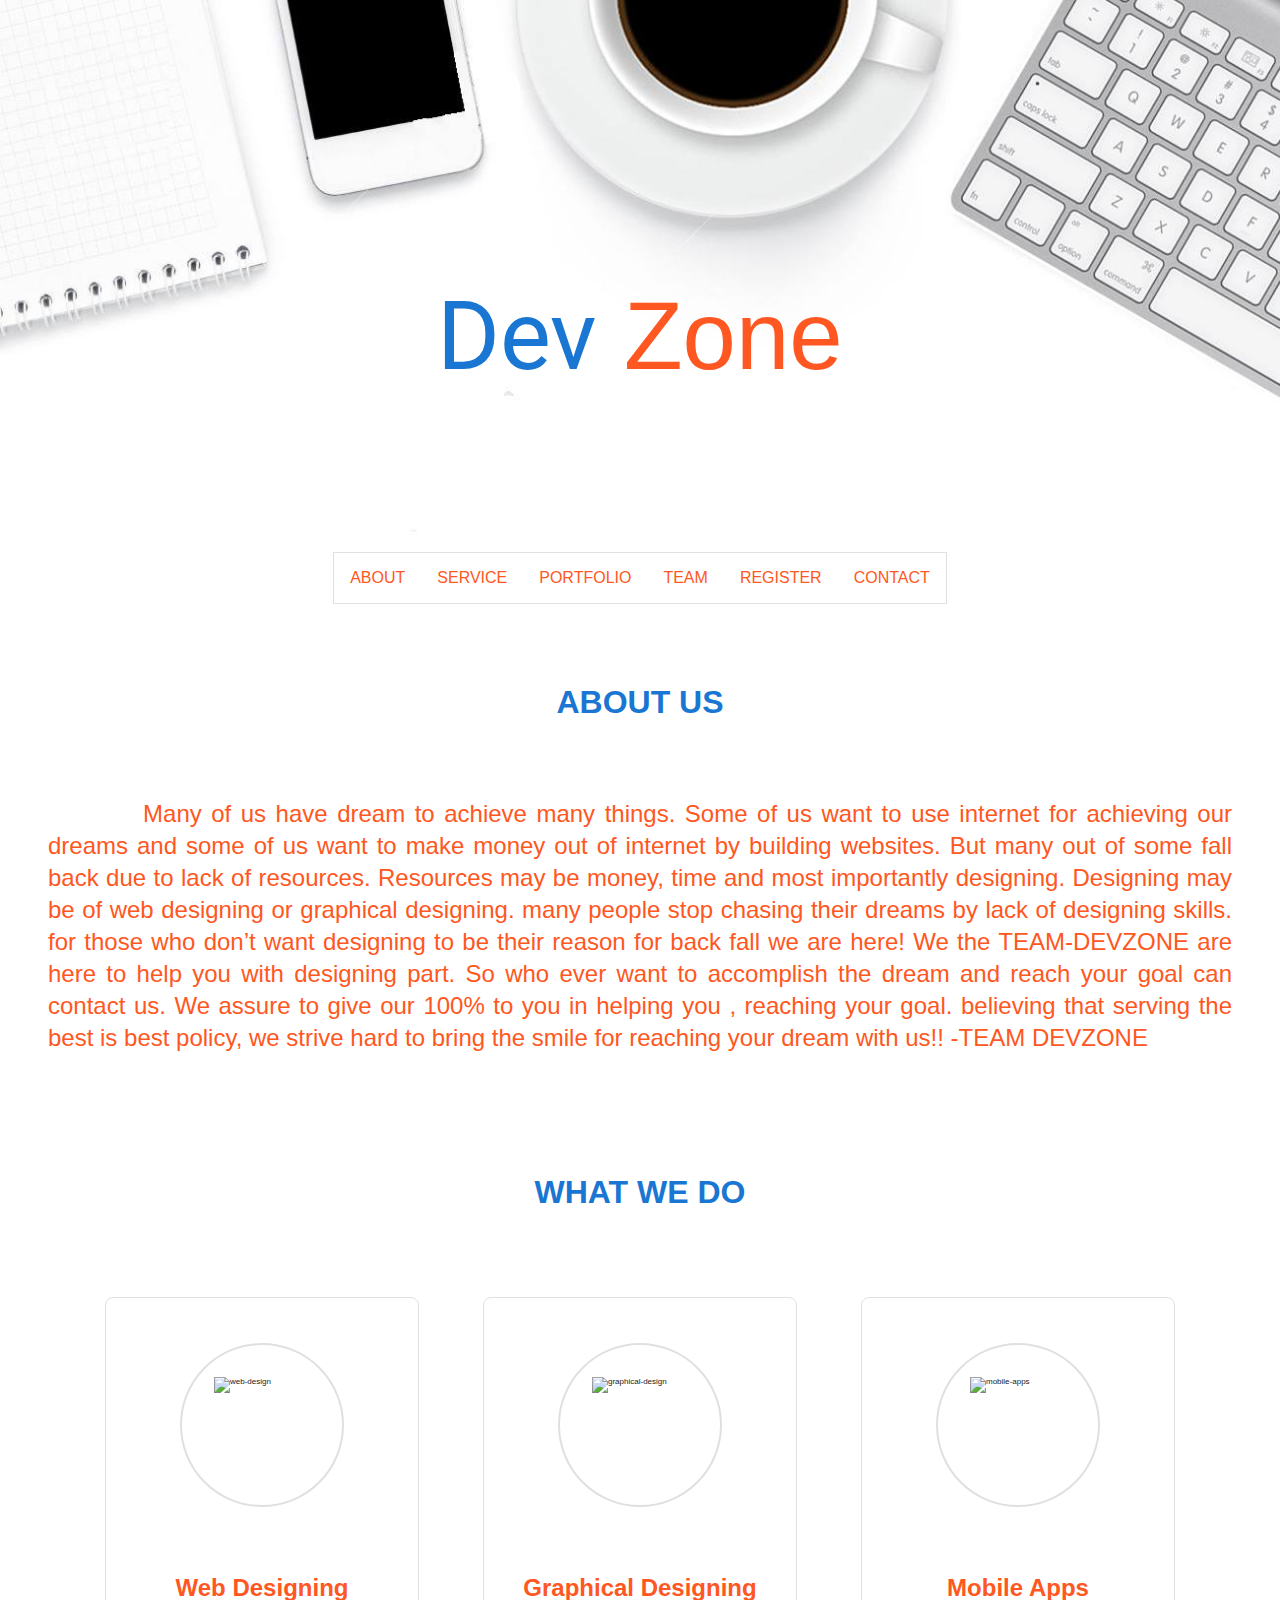
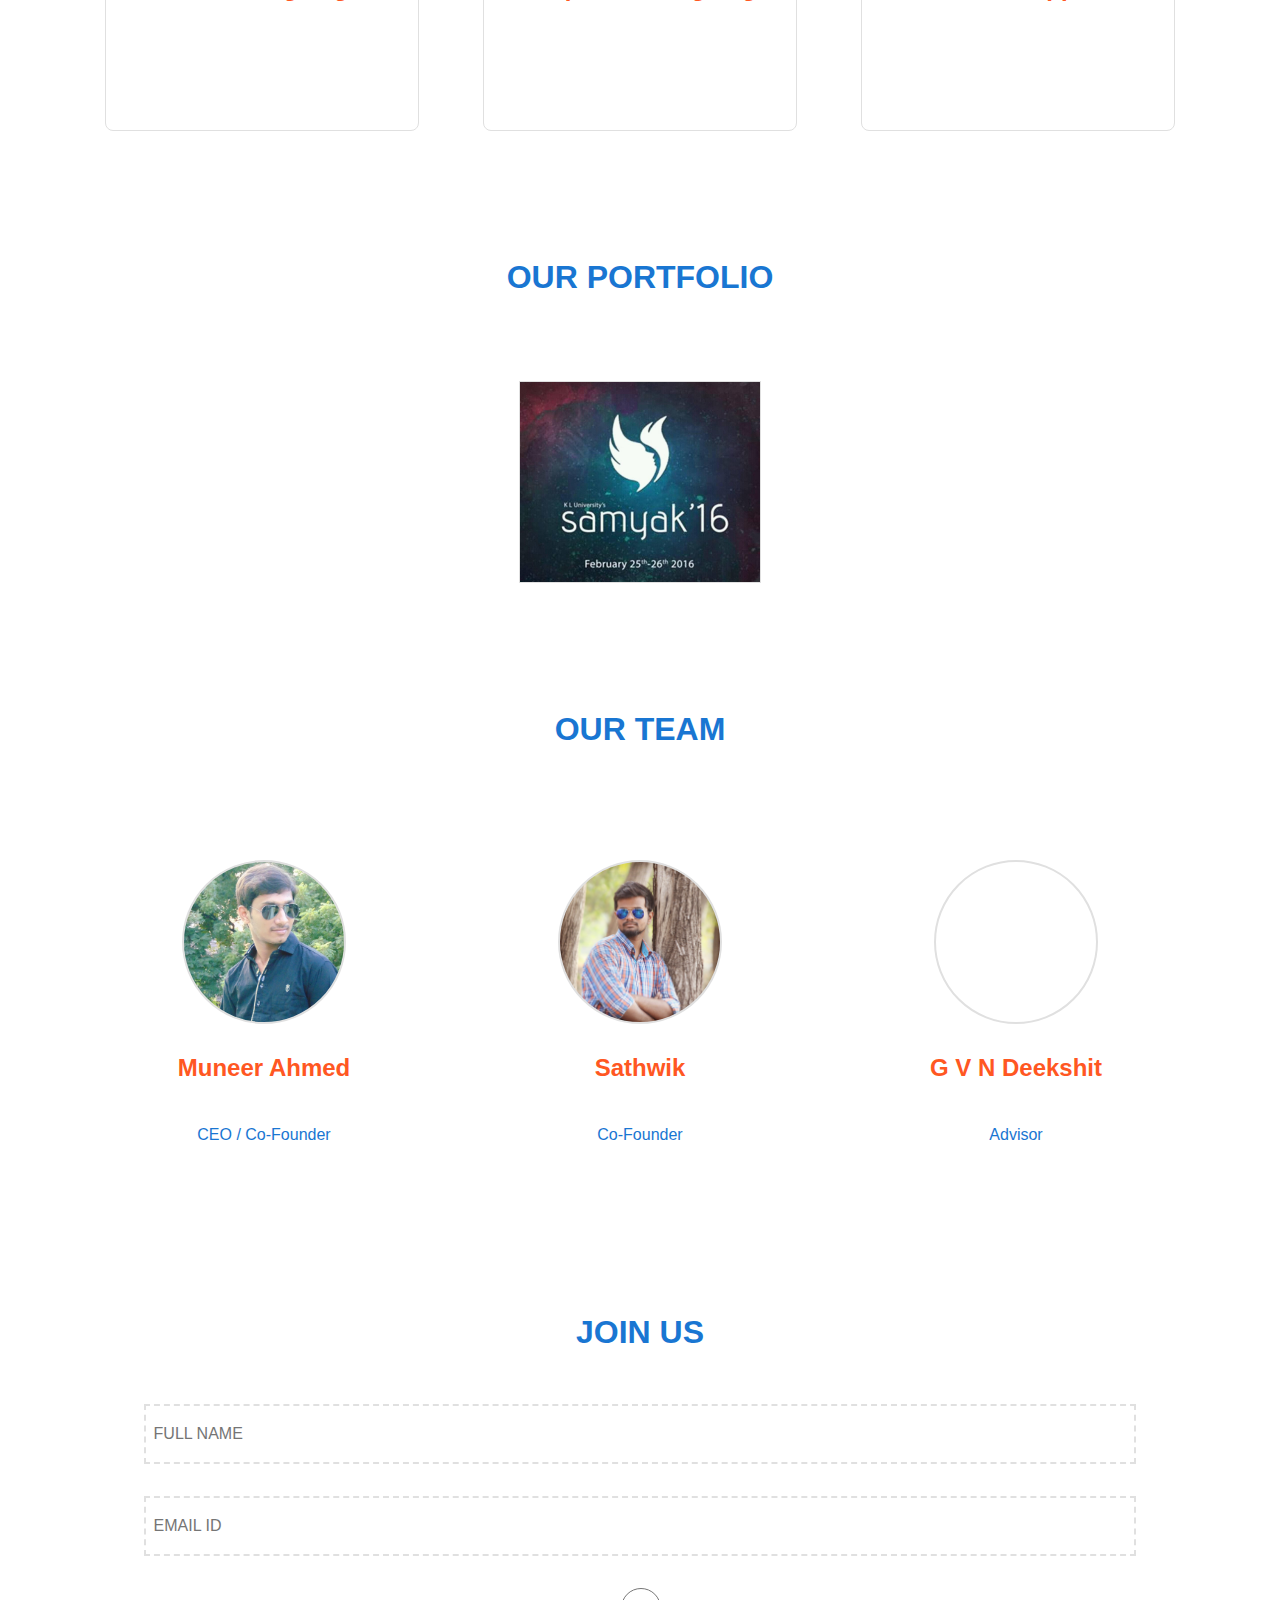
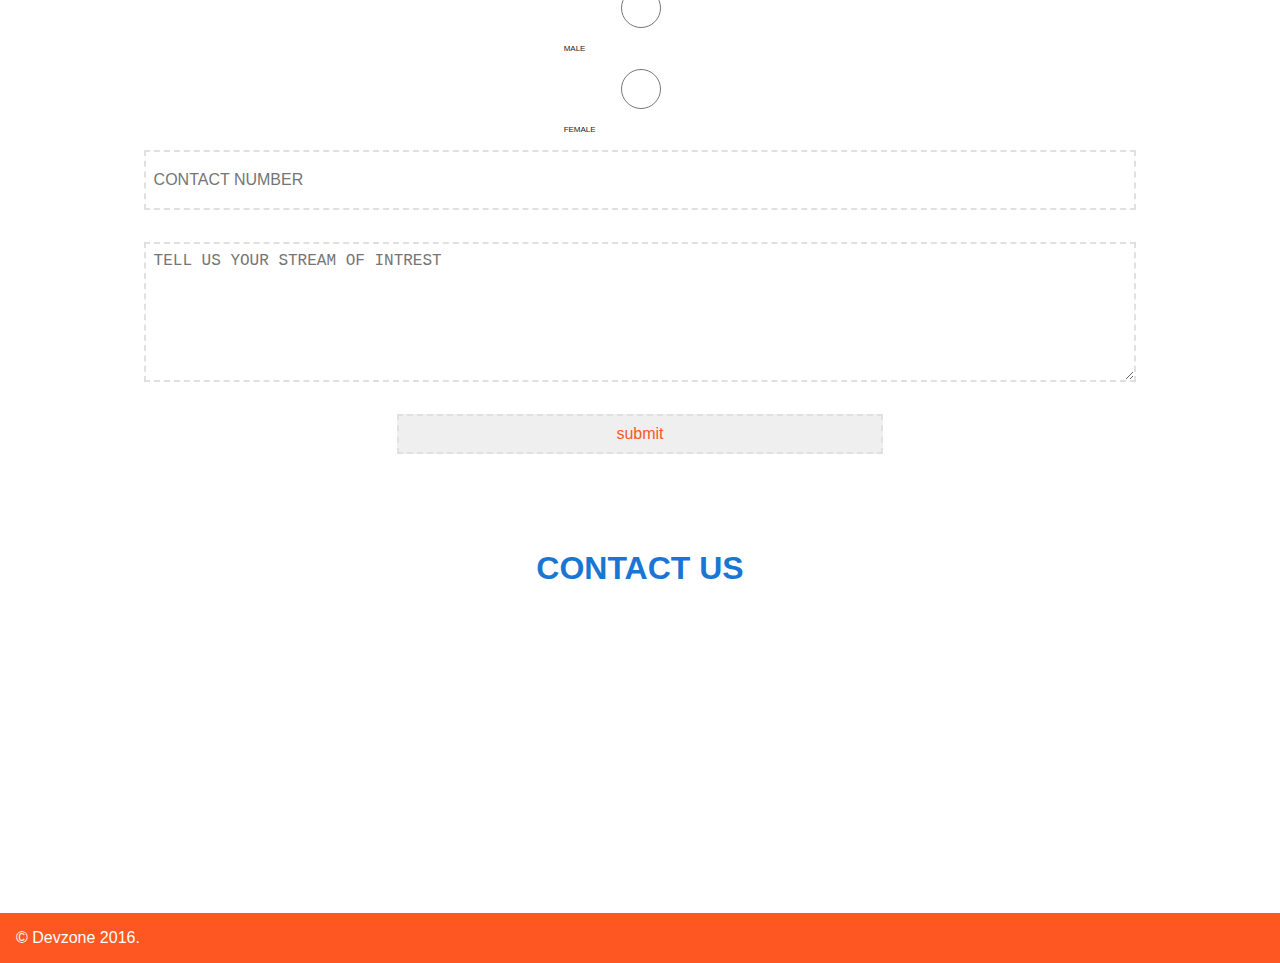
==== commit 2f415b3f: "bug fix #1 - register" ====
--- a/index.html
+++ b/index.html
@@ -5,48 +5,47 @@
         <title>Devzone</title>
         <meta content="IE=edge,chrome=1" http-equiv="X-UA-Compatible">
         <meta name="robots" content="index, follow">
-        <meta name="url" content="http://www.devzone.in/">
+        <meta name="url" content="http://devzone.in/">
         <meta name="author" content="Devzone Team">
         <meta name="description" content="Devzone is a team of young creative developers, building software products like web applications, native device applications and services.">
-        <meta name="keywords" content="devzone dev zone dev-zone startup kluniversity klu students devzoneofficial apps app development webapps webapplication website designers design webdesign">
+        <meta name="keywords" content="devzone.in devzone dev zone dev-zone startup kluniversity klu students devzoneofficial apps app development webapps webapplication website designers design webdesign">
         <meta name="viewport" content="width=device-width, height=device-height, initial-scale=1.0, maximum-scale=1.0, user-scalable=no">
         <script src="assets/jquery-1.12.1.min.js"></script>
         <link rel="stylesheet" type="text/css" href="assets/style.css">
         <script type="text/javascript" src="assets/script.js"></script>
     </head>
     <body>
-        
+
         <!-- container - start -->
         <div class="container">
-            
+
             <!-- header - start -->
             <header>
                 <a class="logo" href="/"></a>
-                <a href="/" class="name">Dev<span>Zone</span></a>
+                <a href="/" class="name">Dev<span>&nbsp;Zone</span></a>
                 <div class="opener" id="opener"></div>
                 <div class="menu" id="menu">
                     <a href="/#about">ABOUT</a>
                     <a href="/#service" >SERVICE</a>
                     <a href="/#portfolio">PORTFOLIO</a>
                     <a href="/team.html">TEAM</a>
+                    <a href="/#register">REGISTER</a>
                     <a href="/#contact">CONTACT</a>
-                    <a href="/#register">REGISTER</a>
                 </div>
-                <div class="down"></div>
             </header>
             <!-- header - end -->
-            
+
             <!-- section - start -->
             <section>
                 <div class="content" id="about">
                     <h1>ABOUT US</h1>
                     <p>
-                      &nbsp;  &nbsp;  &nbsp;  &nbsp;  &nbsp;  
-Many of us have dream to achieve many things. Some of us want to use internet for achieving our dreams and some of us want to make money out of internet by building websites. But many out of some fall back due to lack of resources. Resources may be money, time and most importantly designing. Designing may be of web designing or graphical designing. 
+                      &nbsp;  &nbsp;  &nbsp;  &nbsp;  &nbsp;
+Many of us have dream to achieve many things. Some of us want to use internet for achieving our dreams and some of us want to make money out of internet by building websites. But many out of some fall back due to lack of resources. Resources may be money, time and most importantly designing. Designing may be of web designing or graphical designing.
 many people stop chasing their dreams by lack of designing skills. for those who don’t want designing to be their reason for back fall we are here!
 We the TEAM-DEVZONE are here to help you with designing part. So who ever want to accomplish the dream and reach your goal can contact us. We assure to give our 100% to you in helping you , reaching your goal.
 believing that serving the best is best policy, we strive hard to bring the smile for reaching your dream with us!!
--TEAM DEVZONE 
+-TEAM DEVZONE
 
                     </p>
                 </div>
@@ -79,7 +78,7 @@
                                 <p>Webpage for National level Technical Fest at KLUniversity</p>
                             </div>
                         </div>
-                        
+
                     </div>
                 </div>
                 <div class="content" id="team">
@@ -96,44 +95,50 @@
                             <p>Co-Founder</p>
                         </div>
                         <div class="card circle">
-                            <div><img src="assets/images/computer.svg" alt="web-design"></div>
-                            <h2>Muneer Ahmed</h2>
-                            <p>Co-Founder</p>
+                            <div style="background-image: url(assets/images/deekshith.jpg)"></div>
+                            <h2>G V N Deekshit</h2>
+                            <p>Advisor</p>
                         </div>
-                    </div>
-                </div>
-                <div class="content" id="contact">
-                    <h1>CONTACT US</h1>
-                    <p></p>
-                    <div class="social">
-                        <a href="https://www.facebook.com/" style="background-image:url(assets/images/facebook.svg)"></a>
-                        <a href="https://plus.google.com/" style="background-image:url(assets/images/gplus.svg)"></a>
-                        <a href="https://www.twitter.com/" style="background-image:url(assets/images/twitter.svg)"></a>
-                        <a href="https://www.linkedin.com/" style="background-image:url(assets/images/linkedin.svg)"></a>
                     </div>
                 </div>
                 <div class="content" id="register">
                     <h1>JOIN US</h1>
-                    <form class="join-form">
-                        <input type="text" name="fullname" placeholder="FULL NAME"/>
-                        <input type="email" name="emailid" placeholder="EMAIL ID"/>
-                        <textarea type="text" name="aboutjoin" placeholder="TELL US THE REASON BEHIND YOUR INTREST IN JOINING US."></textarea>
-                        <input type="submit" name="submit" value="JOIN" />
+                    <form class="join-form" action="register.php">
+                        <input type="text" name="name" placeholder="FULL NAME"/>
+                        <input type="email" name="email" placeholder="EMAIL ID"/>
+			<span>
+				<input type="radio" name="gender" value="m" /><label for="m">MALE</label>
+					&nbsp;&nbsp;
+				<input type="radio" name="gender" value="f" /><label for="f">FEMALE</label>
+			</span>
+			<input type="tel" name="contact" placeholder="CONTACT NUMBER"/>
+                        <textarea type="text" name="stream" placeholder="TELL US YOUR STREAM OF INTREST"></textarea>
+                        <input type="submit" name="submit" value="submit" />
                     </form>
+                </div>
+                <div class="content" id="contact">
+                  <h1>CONTACT US</h1>
+                  <p></p>
+                    <div class="social">
+                        <a target="_blank" href="https://www.facebook.com/DEV-ZONE-1541624786135815/" style="background-image:url(assets/images/facebook.svg)"></a>
+                        <a target="_blank" href="https://plus.google.com/" style="background-image:url(assets/images/gplus.svg)"></a>
+                        <a target="_blank" href="https://www.twitter.com/" style="background-image:url(assets/images/twitter.svg)"></a>
+                        <a target="_blank" href="https://www.linkedin.com/" style="background-image:url(assets/images/linkedin.svg)"></a>
+                    </div>
                 </div>
             </section>
             <!-- section - end -->
-            
+
             <!-- footer - start -->
             <footer>
                 &copy; Devzone 2016.
             </footer>
             <!-- footer - end -->
-            
+
         </div>
         <!-- container - end -->
         <script>
             init();
         </script>
     </body>
-</html>+</html>
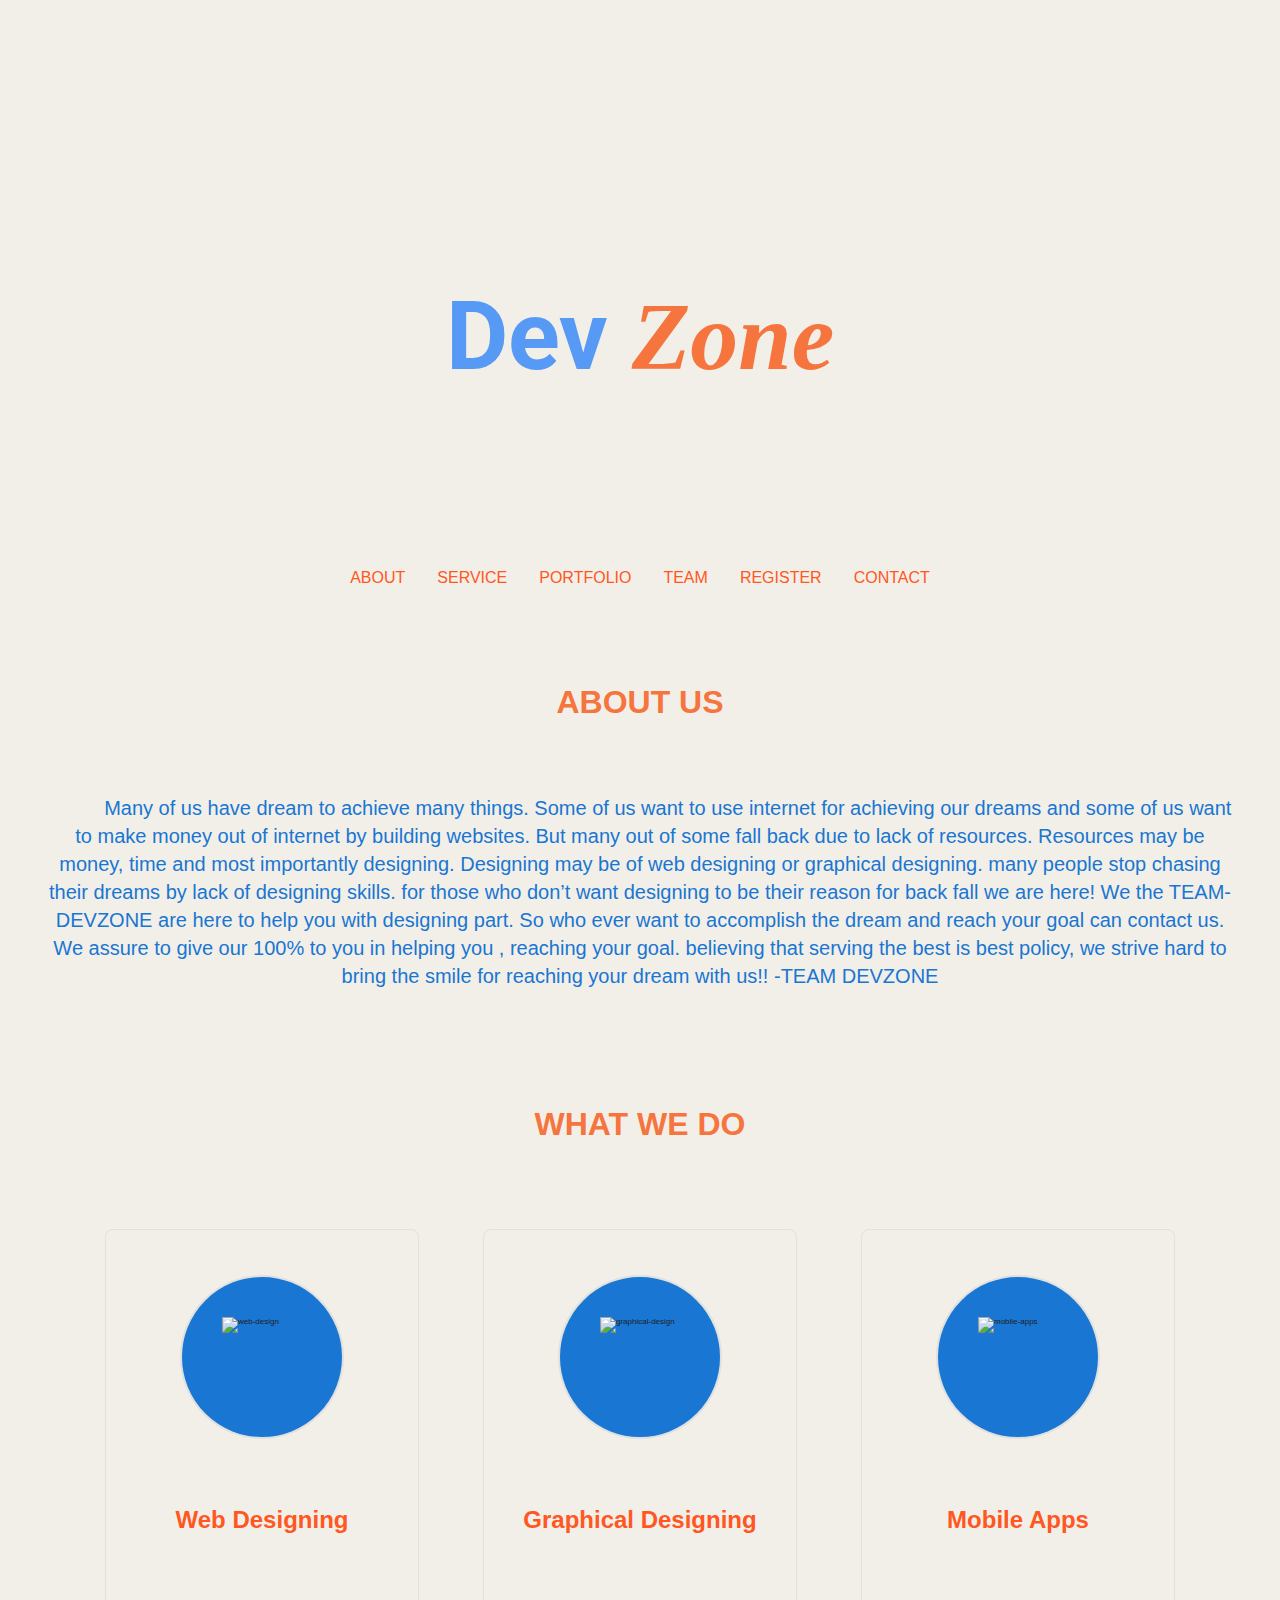
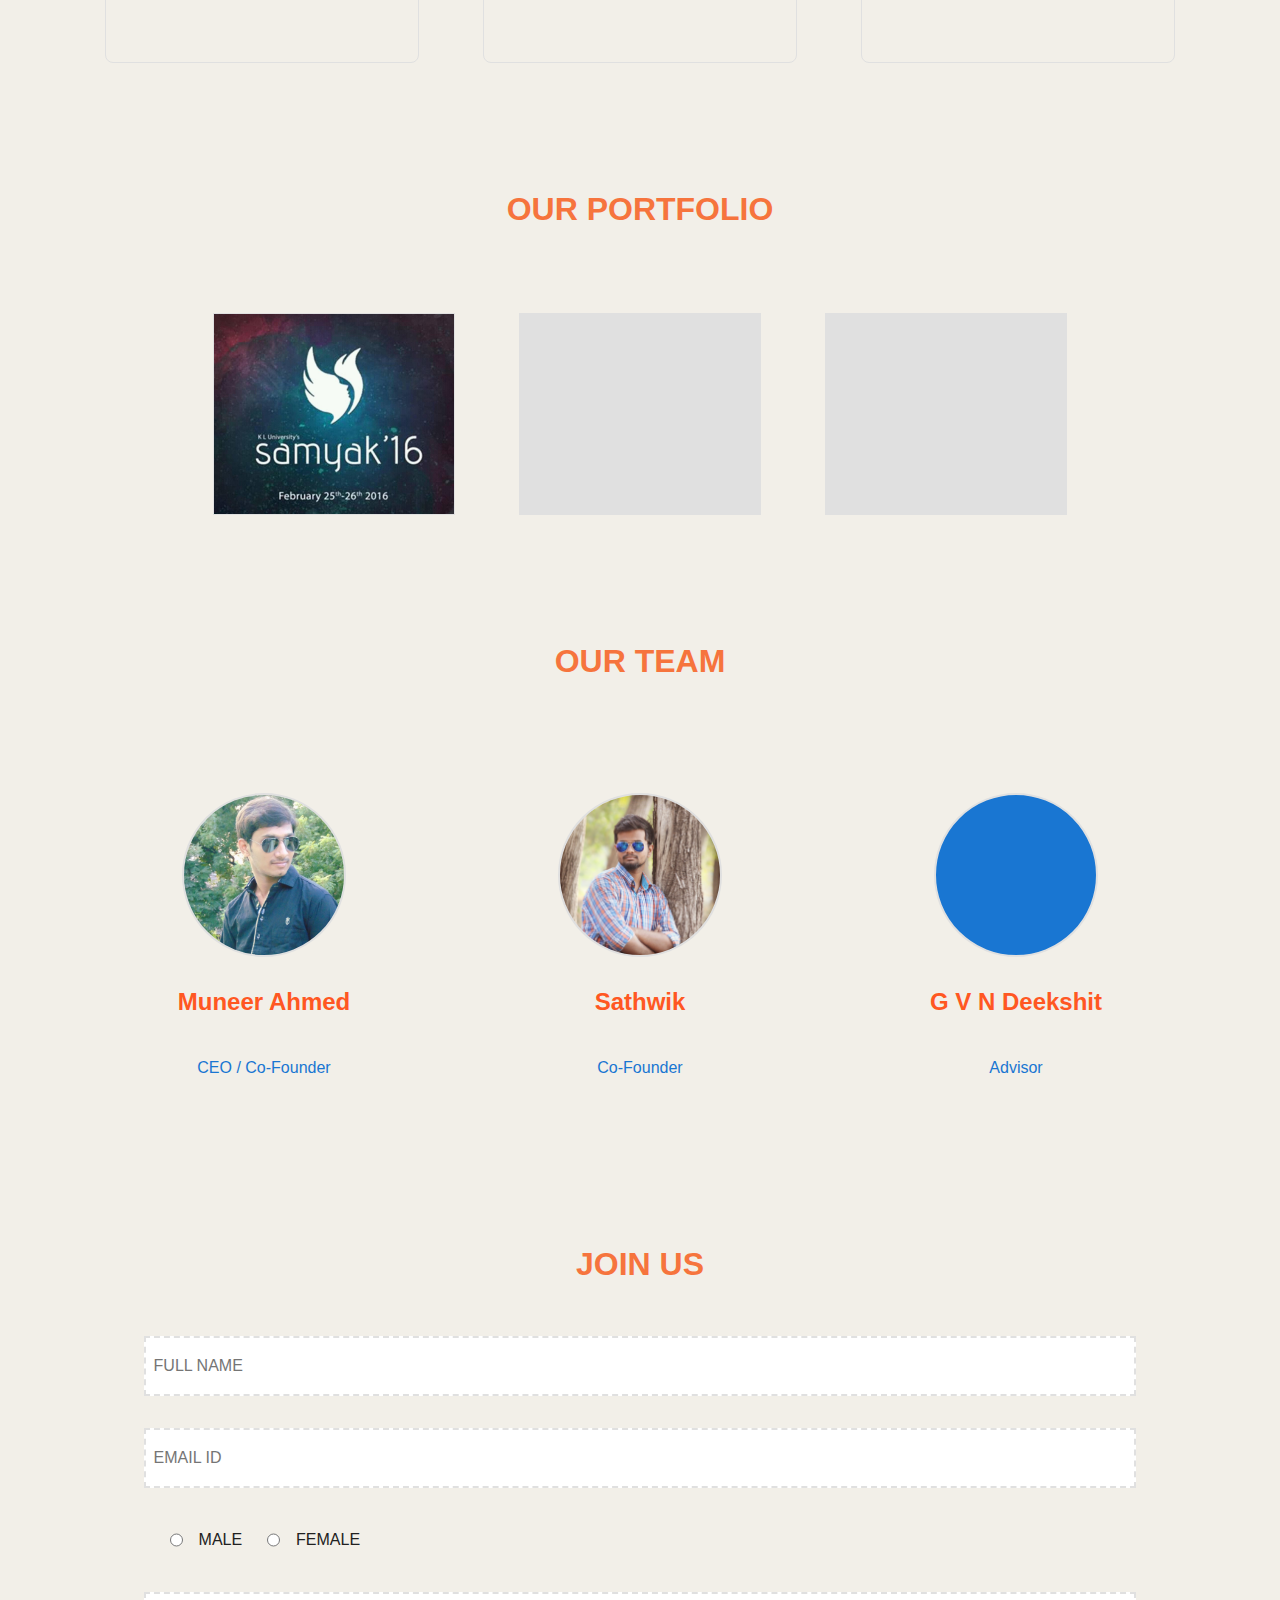
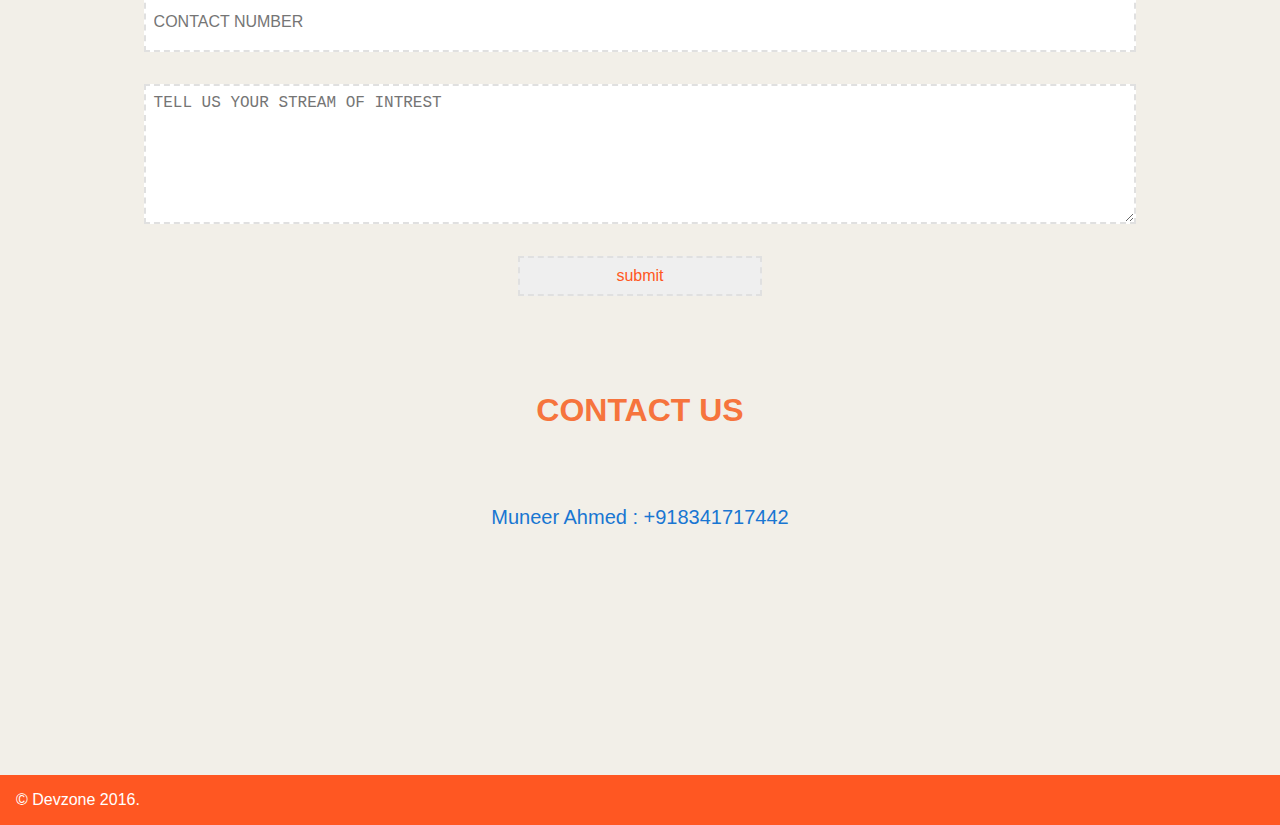
==== commit 37f2378e: "contact added" ====
--- a/index.html
+++ b/index.html
@@ -75,7 +75,19 @@
                         <div class="hover-card" style="background-image:url(assets/images/samyak.jpg)">
                             <div>
                                 <h2>Samyak</h2>
-                                <p>Webpage for National level Technical Fest at KLUniversity</p>
+                                <p>Website for National level Technical Fest at KLUniversity</p>
+                            </div>
+                        </div>
+                        <div class="hover-card" style="background-image:url(assets/images/ignite.jpg)">
+                            <div>
+                                <h2>IGNITE</h2>
+                                <p>Website for Computer Sciences Technical Fest at KLUniversity</p>
+                            </div>
+                        </div>
+                        <div class="hover-card" style="background-image:url(assets/images/eventhives.png)">
+                            <div>
+                                <h2>Eventhives</h2>
+                                <p>&nbsp; &nbsp; &nbsp; &nbsp; &nbsp; &nbsp; Coming Soon ...&nbsp; &nbsp; &nbsp; &nbsp; &nbsp; &nbsp;</p>
                             </div>
                         </div>
 
@@ -103,22 +115,22 @@
                 </div>
                 <div class="content" id="register">
                     <h1>JOIN US</h1>
-                    <form class="join-form" action="register.php">
-                        <input type="text" name="name" placeholder="FULL NAME"/>
-                        <input type="email" name="email" placeholder="EMAIL ID"/>
+                    <form class="join-form" action="register.php" method="POST">
+                        <input type="text" name="name" placeholder="FULL NAME" required/>
+                        <input type="email" name="email" placeholder="EMAIL ID" required/>
 			<span>
-				<input type="radio" name="gender" value="m" /><label for="m">MALE</label>
+				<input type="radio" name="gender" value="m" required /><label for="m">MALE</label>
 					&nbsp;&nbsp;
 				<input type="radio" name="gender" value="f" /><label for="f">FEMALE</label>
 			</span>
-			<input type="tel" name="contact" placeholder="CONTACT NUMBER"/>
-                        <textarea type="text" name="stream" placeholder="TELL US YOUR STREAM OF INTREST"></textarea>
+			<input type="tel" name="contact" placeholder="CONTACT NUMBER" required/>
+                        <textarea type="text" name="stream" placeholder="TELL US YOUR STREAM OF INTREST" required></textarea>
                         <input type="submit" name="submit" value="submit" />
                     </form>
                 </div>
                 <div class="content" id="contact">
                   <h1>CONTACT US</h1>
-                  <p></p>
+			<p>Muneer Ahmed : +918341717442</p>
                     <div class="social">
                         <a target="_blank" href="https://www.facebook.com/DEV-ZONE-1541624786135815/" style="background-image:url(assets/images/facebook.svg)"></a>
                         <a target="_blank" href="https://plus.google.com/" style="background-image:url(assets/images/gplus.svg)"></a>
--- a/assets/style.css
+++ b/assets/style.css
@@ -43,7 +43,7 @@
 body{
     font-family: 'MuseoSans', sans-serif;
     color: #212121;
-    background-color: #FFFFFF;
+    background-color: #f2efe8;
     box-sizing: border-box;
     margin: 0px;
     padding: 0px;
@@ -60,7 +60,7 @@
 header{
     display: flex;
     flex-direction: column;
-    background-image: url(images/header-bg-1.jpg);
+    background-image: url(images/header-bg-2.jpg);
     background-position: center top;
     background-repeat: no-repeat;
     background-size: cover;
@@ -81,9 +81,9 @@
     to{opacity:1}
 }
 .name{
-    color: #1976D2;
+    color: #569af6;
     font-size: 12rem;
-    font-weight: normal;
+    font-weight: bold;
     font-family: 'Roboto', sans-serif;
     margin: 8rem auto;
     padding: 2rem;
@@ -94,8 +94,9 @@
     color: #1976D2;
 }
 .name span{
-    color: #FF5722;
-    font-family: 'MuseoSans', sans-serif;
+    color: #f6743d;
+    font-family: serif;
+    font-style: italic;
 }
 .opener{
     position: fixed;
@@ -114,9 +115,9 @@
     flex-direction: row;
     margin: auto;
     margin-top: 10rem;
-    border: 1px solid #E0E0E0;
+    border: 1px solid #f2efe8;
     justify-content: space-between;
-    background-color: #FFF;
+    background-color: #f2efe8;
     z-index: 5;
 }
 .mobile-menu{
@@ -131,7 +132,7 @@
     justify-content: center;
     z-index: 5;
     border: 1px solid #E0E0E0;
-    background-color: #FFF;
+    background-color: #f2efe8;
 }
 .menu a{
     color: #FF5722;
@@ -196,24 +197,24 @@
 }
 .content h1{
     font-size: 4rem;
+    color: #f6743d;
+    text-align: center;
+    padding: 2rem;
+    margin-top: 4rem;
+}
+.content p{
+    font-size: 2.5rem;
     color: #1976D2;
     text-align: center;
     padding: 2rem;
-    margin-top: 4rem;
-}
-.content p{
-    font-size: 3rem;
-    color: #FF5722;
-    text-align: justify;
-    padding: 2rem;
-    line-height: 4rem;
+    line-height: 3.5rem;
 }
 .card-wrap{
     display: flex;
     flex-wrap: wrap;
     align-items: center;
     justify-content: center;
-    padding: 2rem;    
+    padding: 2rem;
 }
 .card{
     display: flex;
@@ -236,7 +237,7 @@
     margin: auto;
     padding: 2rem;
     border: 2px solid #E0E0E0;
-    background-color: #FFFFFF;
+    background-color: #1976D2;
     border-radius: 50%;
     background-size: cover;
     background-position: center;
@@ -244,8 +245,8 @@
     width: 16rem;
 }
 .card div img{
-    height: 12rem;
-    width: 12rem;
+    height: 10rem;
+    width: 10rem;
     padding: 2rem;
     margin: auto;
 }
@@ -336,8 +337,18 @@
     height: 15rem;
 }
 .join-form input[type=submit]{
-    width: 40%;
-    color: #FF5722;
+    width: 20%;
+    color: #FF5722;
+}
+.join-form input[type=radio]{
+    width: auto;
+}
+.join-form span{
+    font-size: 2rem;
+    display: flex;
+    flex-direction: row;
+    align-items: center;
+    width: 80%;
 }
 /** Section - End **/
 
@@ -362,7 +373,7 @@
         font-size: 5px;
     }
     body{
-        
+
     }
     .logo{
         margin: auto;
@@ -371,12 +382,12 @@
         display: none;
     }
     .mobile-menu{
-        
+
     }
 }
 @media (max-width:300px) and (orientation:landscape){
     body{
-        
+
     }
 }
 /* Media Rules For X-Large Devices */
@@ -385,7 +396,7 @@
         font-size: 12px;
     }
     body{
-        
+
     }
     .logo{
         margin: auto;
@@ -393,18 +404,18 @@
 }
 @media (min-width:2400px) and (orientation:landscape){
     body{
-        
+
     }
 }
 /* Media Rules For XX-Large Devices */
 @media (min-width:2400px) and (min-height:1200px){
     body{
-        
+
     }
 }
 @media (min-width:2400px) and(min-height:1200px) and (orientation:landscape){
     body{
-        
+
     }
 }
 
@@ -416,7 +427,7 @@
         font-size: 6px;
     }
     body{
-        
+
     }
     .logo{
         margin: auto;
@@ -428,12 +439,12 @@
         display: none;
     }
     .mobile-menu{
-        
+
     }
 }
 @media (min-width:301px) and (max-width:600px) and (orientation:landscape){
     body{
-        
+
     }
 }
 /* Media Rules For Tablet Devices */
@@ -442,18 +453,18 @@
         font-size: 7px;
     }
     body{
-        
+
     }
 }
 @media (min-width:601px) and (max-width:1000px) and (orientation:landscape){
     body{
-        
+
     }
 }
 /* Media Rules For Desktop Devices */
 @media (min-width:1001px) and (max-width:1400px){
     body{
-        
+
     }
 }
 /* Media Rules For Large Devices */
@@ -462,9 +473,9 @@
         font-size: 10px;
     }
     body{
-        
+
     }
     .logo{
         margin: auto;
     }
-}+}
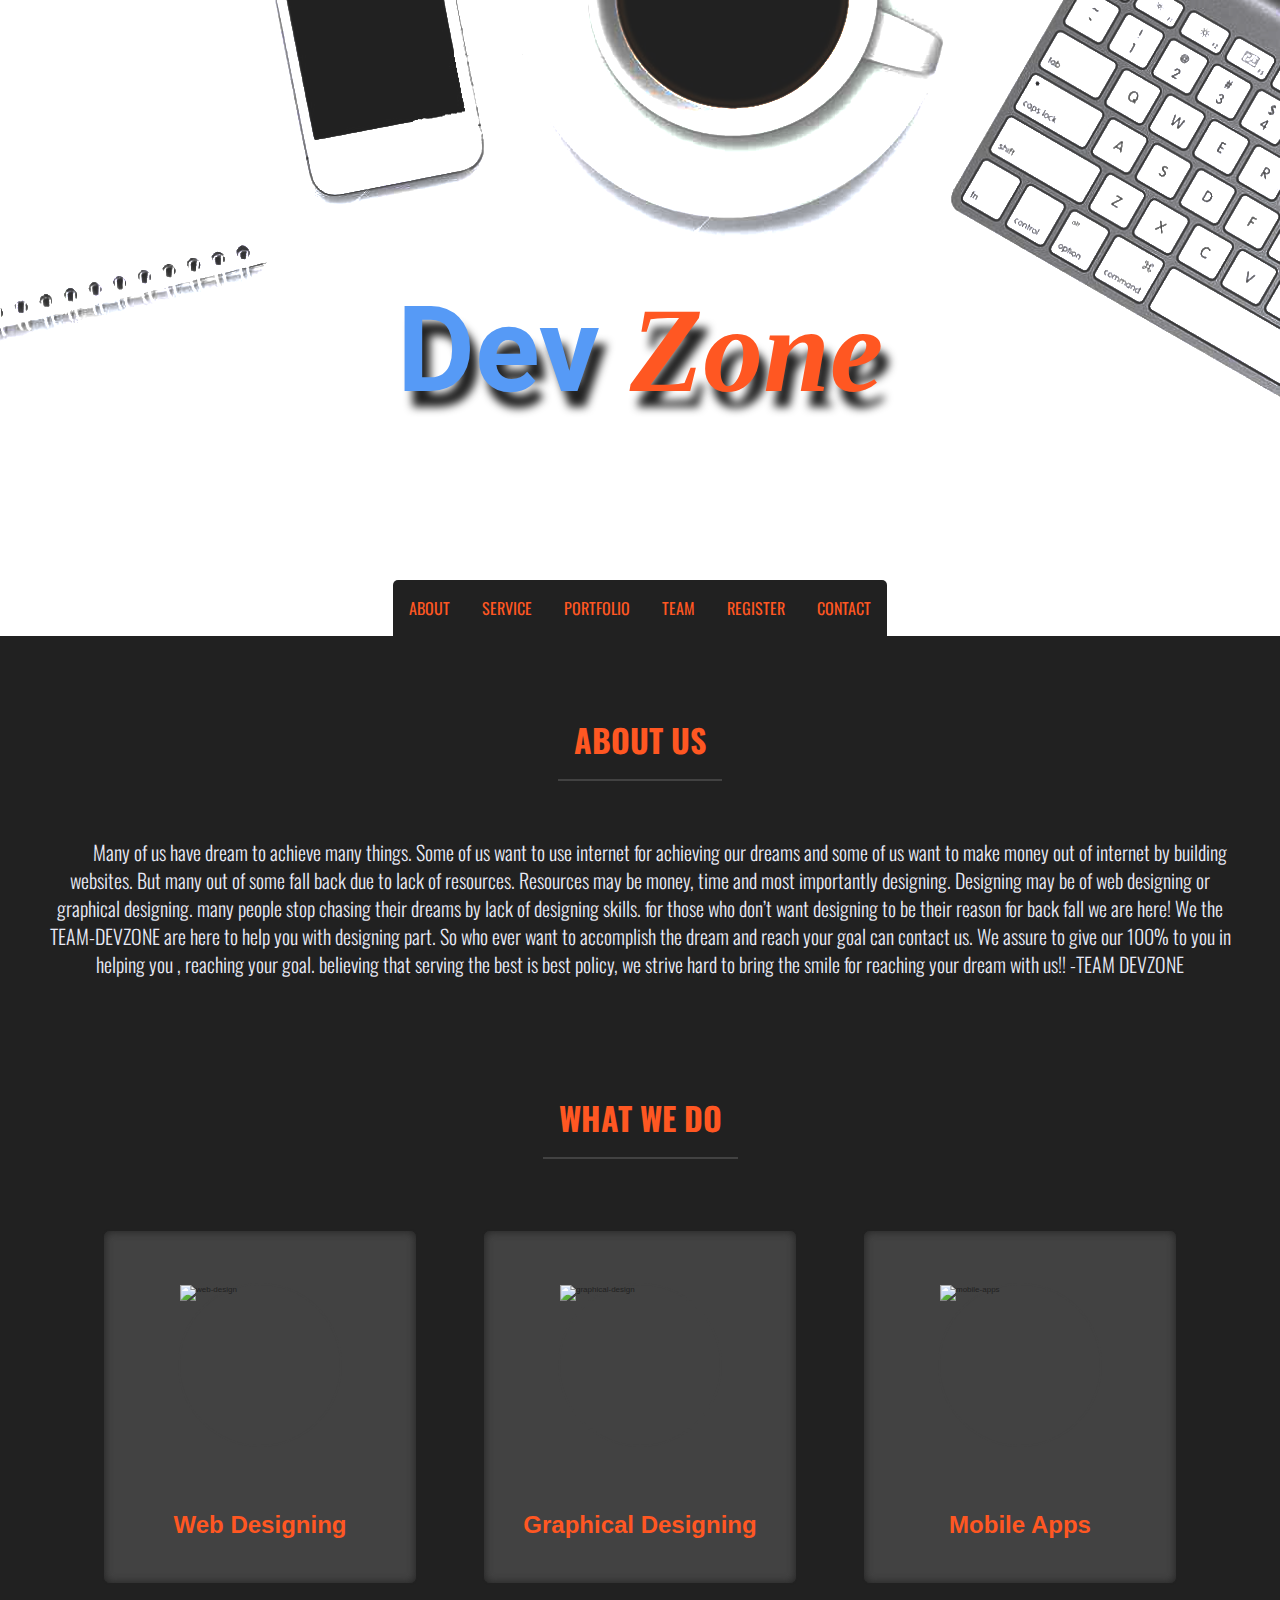
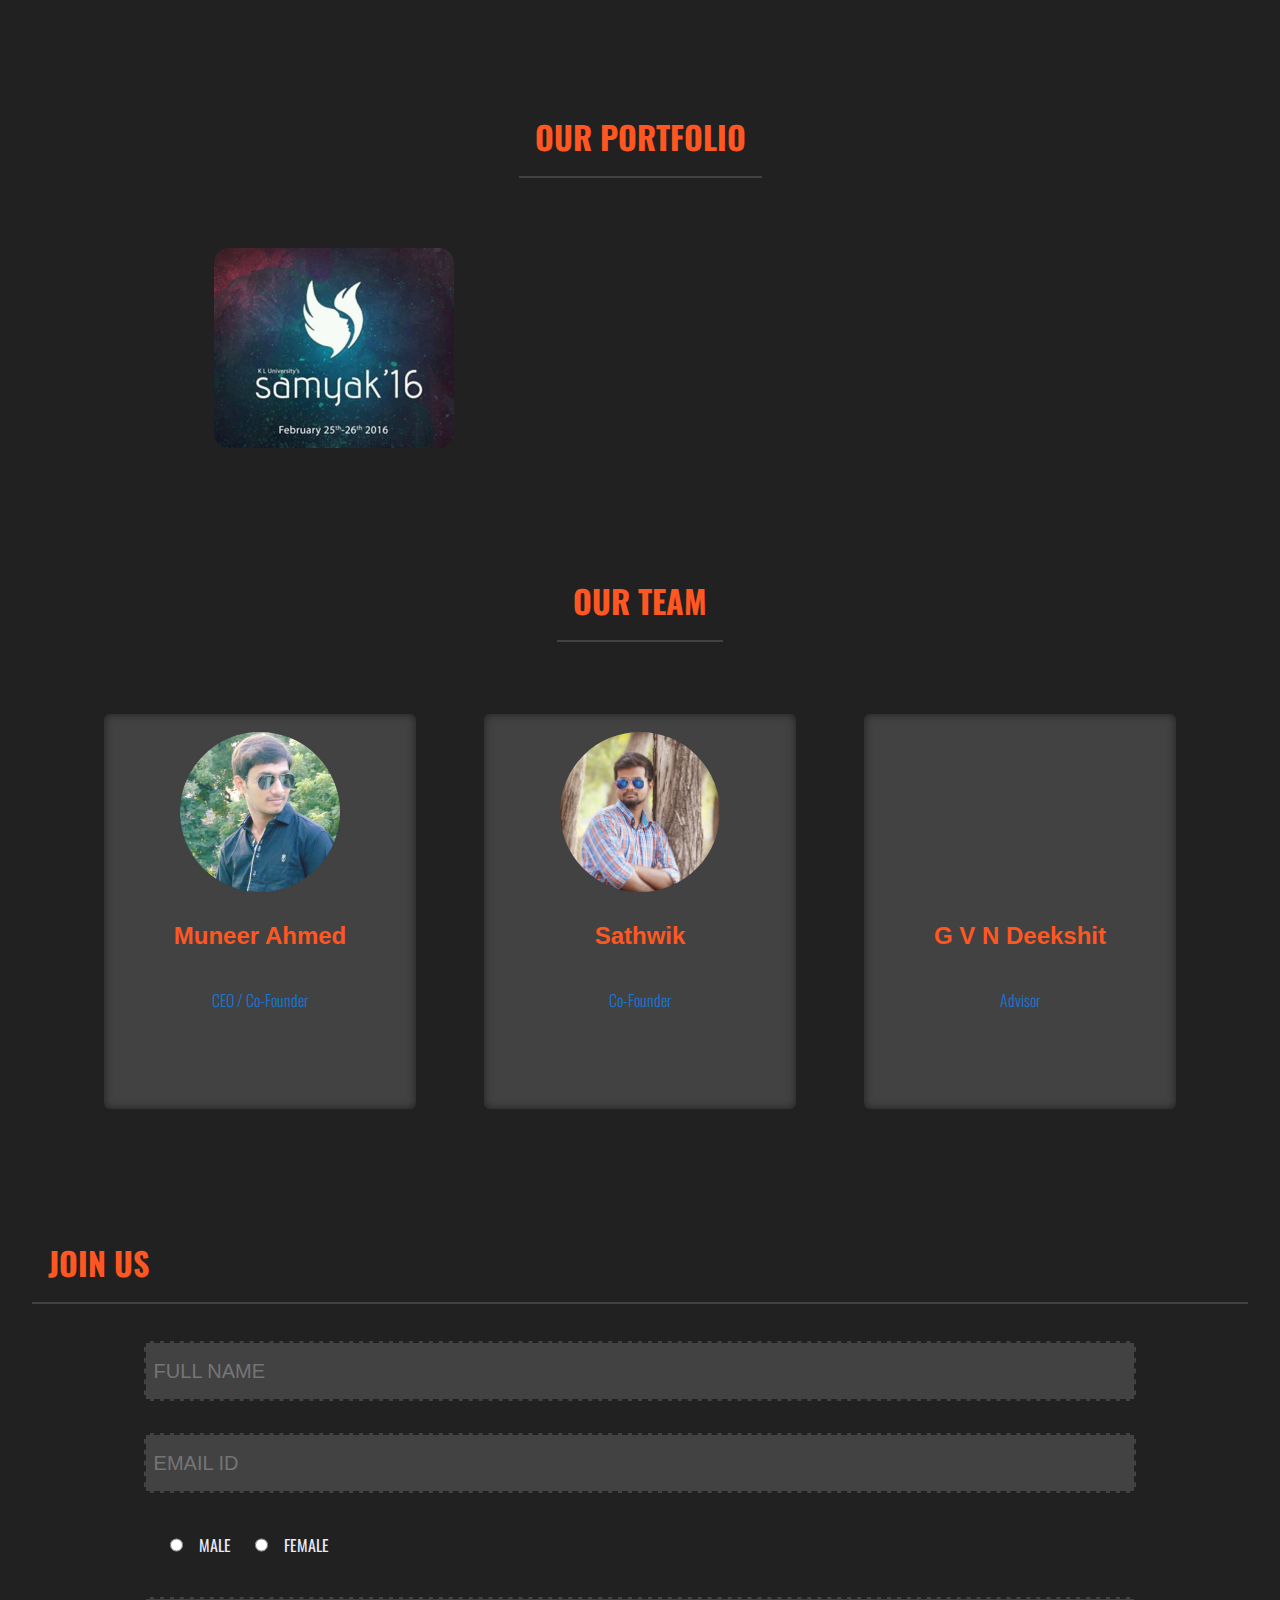
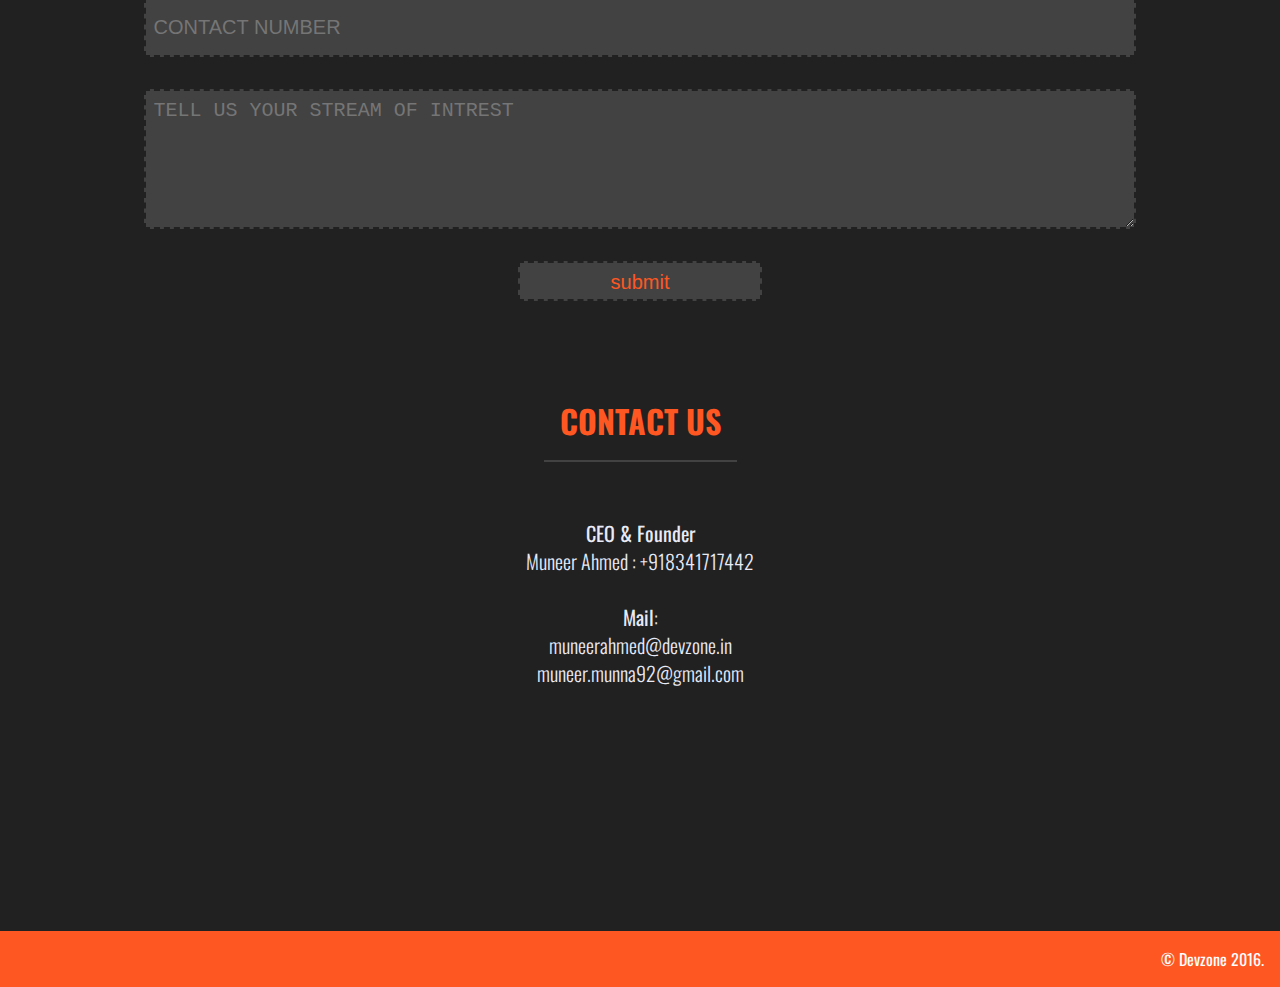
==== commit ed368e7b: "Links added" ====
--- a/index.html
+++ b/index.html
@@ -53,19 +53,16 @@
                     <h1>WHAT WE DO</h1>
                     <div class="card-wrap">
                         <div class="card">
-                            <div><img src="assets/images/computer.svg" alt="web-design"></div>
+                            <div><img src="assets/images/web.png" alt="web-design"></div>
                             <h2>Web Designing</h2>
-                            <p></p>
                         </div>
                         <div class="card">
-                            <div><img src="assets/images/art.svg" alt="graphical-design"></div>
+                            <div><img src="assets/images/graphic.png" alt="graphical-design"></div>
                             <h2>Graphical Designing</h2>
-                            <p></p>
                         </div>
                         <div class="card">
-                            <div><img src="assets/images/technology.svg" alt="mobile-apps"></div>
+                            <div><img src="assets/images/mobile.png" alt="mobile-apps"></div>
                             <h2>Mobile Apps</h2>
-                            <p></p>
                         </div>
                     </div>
                 </div>
@@ -100,20 +97,23 @@
                             <div style="background-image: url(assets/images/muneer.JPG)"></div>
                             <h2>Muneer Ahmed</h2>
                             <p>CEO / Co-Founder</p>
+                            <p><a class="fb" href="https://fb.com/muneer786munna" target="_blank"></a><a class="gplus"></a></p>
                         </div>
                         <div class="card circle">
                             <div style="background-image: url(assets/images/sathwik.jpg)"></div>
                             <h2>Sathwik</h2>
                             <p>Co-Founder</p>
+                            <p><a class="fb" href="https://fb.com/Adluri.Sathwik" target="_blank"></a><a class="gplus"></a></p>
                         </div>
                         <div class="card circle">
                             <div style="background-image: url(assets/images/deekshith.jpg)"></div>
                             <h2>G V N Deekshit</h2>
                             <p>Advisor</p>
+                            <p><a class="fb" href="https://fb.com/gvn.deekshith" target="_blank"></a><a class="gplus"></a></p>
                         </div>
                     </div>
                 </div>
-                <div class="content" id="register">
+                <div class="content stretch" id="register">
                     <h1>JOIN US</h1>
                     <form class="join-form" action="register.php" method="POST">
                         <input type="text" name="name" placeholder="FULL NAME" required/>
@@ -130,7 +130,7 @@
                 </div>
                 <div class="content" id="contact">
                   <h1>CONTACT US</h1>
-			<p>Muneer Ahmed : +918341717442</p>
+			<p><b>CEO &amp; Founder</b><br>Muneer Ahmed : +918341717442 <br><br><b>Mail</b>:<br>muneerahmed@devzone.in<br>muneer.munna92@gmail.com</p>
                     <div class="social">
                         <a target="_blank" href="https://www.facebook.com/DEV-ZONE-1541624786135815/" style="background-image:url(assets/images/facebook.svg)"></a>
                         <a target="_blank" href="https://plus.google.com/" style="background-image:url(assets/images/gplus.svg)"></a>
--- a/assets/style.css
+++ b/assets/style.css
@@ -1,5 +1,6 @@
 /* Main Style */
 
+@import url(https://fonts.googleapis.com/css?family=Oswald:400,300,700);
 @import url(https://fonts.googleapis.com/css?family=Roboto);
 @font-face {
     font-family: 'MuseoSans';
@@ -37,19 +38,20 @@
 /* Root Element - Start */
 html{
     font-size: 8px;
+    cursor: default;
 }
 
 /* Body - Start */
 body{
-    font-family: 'MuseoSans', sans-serif;
+    font-family: 'Oswald', sans-serif;
     color: #212121;
-    background-color: #f2efe8;
+    background-color: #212121;
     box-sizing: border-box;
     margin: 0px;
     padding: 0px;
     border: 0px;
 }
-
+/*#f2efe8*/
 /* Container - Start */
 .container{
     display: flex;
@@ -60,10 +62,12 @@
 header{
     display: flex;
     flex-direction: column;
-    background-image: url(images/header-bg-2.jpg);
+    background-image: url(images/header-bg-1.jpg);
     background-position: center top;
     background-repeat: no-repeat;
     background-size: cover;
+    background-color: #212121;
+    background-blend-mode: color-dodge;
 }
 .logo{
     margin-right: auto;
@@ -82,19 +86,20 @@
 }
 .name{
     color: #569af6;
-    font-size: 12rem;
+    font-size: 15rem;
     font-weight: bold;
     font-family: 'Roboto', sans-serif;
     margin: 8rem auto;
     padding: 2rem;
     animation: view 3s;
     text-decoration: none;
+    text-shadow: 1rem 2rem 1rem #212121;
 }
 a.name:visited{
     color: #1976D2;
 }
 .name span{
-    color: #f6743d;
+    color: #ff5722;
     font-family: serif;
     font-style: italic;
 }
@@ -115,10 +120,11 @@
     flex-direction: row;
     margin: auto;
     margin-top: 10rem;
-    border: 1px solid #f2efe8;
     justify-content: space-between;
-    background-color: #f2efe8;
+    background-color: #212121;
     z-index: 5;
+    border-top-left-radius: 5px;
+    border-top-right-radius: 5px;
 }
 .mobile-menu{
     display: flex;
@@ -131,8 +137,8 @@
     padding: 2rem;
     justify-content: center;
     z-index: 5;
-    border: 1px solid #E0E0E0;
-    background-color: #f2efe8;
+    border: 1px solid #424242;
+    background-color: #212121;
 }
 .menu a{
     color: #FF5722;
@@ -143,12 +149,13 @@
     text-align: center;
     cursor: pointer;
     transition: background-color 0.5s;
+    border-radius: 3px;
 }
 .menu a:visited{
     color: #FF5722;
 }
 .menu a:hover{
-    background-color: #E0E0E0;
+    background-color: #424242;
 }
 .mobile-menu a{
     color: #FF5722;
@@ -157,16 +164,17 @@
     padding: 2rem;
     text-decoration: none;
     text-align: center;
+    border-radius: 3px;
 }
 .mobile-menu a:visited{
     color: #FF5722;
 }
 .mobile-menu a:hover{
-    background-color: #E0E0E0;
+    background-color: #424242;
 }
 .down{
     margin: 5rem auto;
-    border: 1px solid #E0E0E0;
+    border: 1px solid #424242;
     border-radius: 40%;
     width: 5rem;
     height: 5rem;
@@ -178,7 +186,7 @@
     cursor: pointer;
 }
 .down:hover{
-    background-color: #E0E0E0;
+    background-color: #212121;
     opacity: 0;
 }
 /** Header - End **/
@@ -192,22 +200,27 @@
 .content{
     display: flex;
     flex-direction: column;
+    align-content: center;
+    align-items: center;
+    justify-content: center;
     padding: 2rem;
     opacity: 1;
 }
 .content h1{
     font-size: 4rem;
-    color: #f6743d;
-    text-align: center;
+    color: #ff5722;
     padding: 2rem;
     margin-top: 4rem;
+    border-bottom: 0.25rem solid #424242;
 }
 .content p{
     font-size: 2.5rem;
-    color: #1976D2;
+    color: #E8EAF6;
     text-align: center;
     padding: 2rem;
     line-height: 3.5rem;
+    font-family: 'Oswald',sans-serif;
+    font-weight: 300;
 }
 .card-wrap{
     display: flex;
@@ -220,41 +233,44 @@
     display: flex;
     flex-direction: column;
     justify-content: center;
+    font-family: 'MuseoSans',sans-serif;
     width: 35rem;
     min-width: 35rem;
-    min-height: 50rem;
+    min-height: 40rem;
     margin: 4rem;
     padding: 2rem;
     border-radius: 1rem;
-    border: 1px solid #E0E0E0;
-    transition: background-color 0.5s;
+    border: 0.25rem solid #212121;
+    background-color: #424242;
+    box-shadow: inset 0 0 1rem #212121;
+    transition: background-color 0.5s, box-shadow 0.5s, border 0.5s;
 }
 .card:hover{
-    background-color: #E0E0E0;
+    background-color: transparent;
+    box-shadow: none;
+    border: 0.25rem solid #424242;
 }
 .card div{
     display: flex;
     margin: auto;
-    padding: 2rem;
-    border: 2px solid #E0E0E0;
-    background-color: #1976D2;
+    border: 0.25rem solid #424242;
+    background-color: none;
     border-radius: 50%;
     background-size: cover;
     background-position: center;
-    height: 16rem;
-    width: 16rem;
+    height: 20rem;
+    width: 20rem;
 }
 .card div img{
-    height: 10rem;
-    width: 10rem;
-    padding: 2rem;
+    height: 20rem;
+    width: 20rem;
     margin: auto;
 }
 .card h2{
     font-size: 3rem;
     color: #FF5722;
     padding: 1rem;
-    margin: auto;
+    text-align: center;
 }
 .card p{
     font-size: 2rem;
@@ -263,22 +279,44 @@
     padding: 1rem;
     text-align: justify;
 }
+.card p a{
+    display: inline-block;
+    font-size: 3rem;
+    color: #E8EAF6;
+    width: 4rem;
+    height: 4rem;
+    margin: 1rem;
+    text-align: center;
+    border-radius: 50%;
+}
+.fb{
+  background-image: url(images/facebook.svg);
+  background-size: contain;
+  background-position: center;
+}
+.gplus{
+  background-image: url(images/gplus.svg);
+  background-size: contain;
+  background-position: center;
+}
 .circle{
     min-height: 40rem;
-    border: none;
-}
-
+    border-color: #212121;
+}
+.stretch{
+  align-items: stretch;
+}
 .hover-card{
     display: flex;
     width: 30rem;
     min-width: 30rem;
     height: 25rem;
     margin: 4rem;
-    background-color: #E0E0E0;
     background-position: center;
     background-repeat: no-repeat;
     background-size: cover;
-    border: 1px solid #E0E0E0;
+    border: 1px solid #212121;
+    border-radius: 2rem;
 }
 .hover-card div{
     display: flex;
@@ -287,8 +325,10 @@
     justify-content: center;
     opacity: 0;
     cursor: pointer;
-    background-color: #E0E0E0;
+    background-color: #424242;
     transition: opacity 0.5s;
+    border-radius: 1rem;
+    box-shadow: inset 0 0 1rem #212121;
 }
 .hover-card div:hover{
     opacity: 1;
@@ -301,7 +341,7 @@
 .hover-card div p{
     font-size: 2rem;
     text-align: center;
-    color: #1976D2;
+    color: #E8EAF6;
 }
 .social{
     display: flex;
@@ -324,14 +364,17 @@
     flex-direction: column;
     justify-content: center;
     align-items: center;
+    color: #E8EAF6;
 }
 .join-form input , textarea{
-    font-size: 2rem;
+    font-size: 2.5rem;
     padding: 1rem;
     height: 5rem;
     width: 80%;
     margin: 2rem;
-    border: 2px dashed #E0E0E0;
+    color: #E8EAF6;
+    border: 2px dashed #212121;
+    background-color: #424242;
 }
 .join-form textarea{
     height: 15rem;
@@ -355,6 +398,7 @@
 /** Footer - Start **/
 footer{
     display: flex;
+    justify-content: flex-end;
     padding: 2rem;
     font-size: 2rem;
     background-color: #FF5722;
